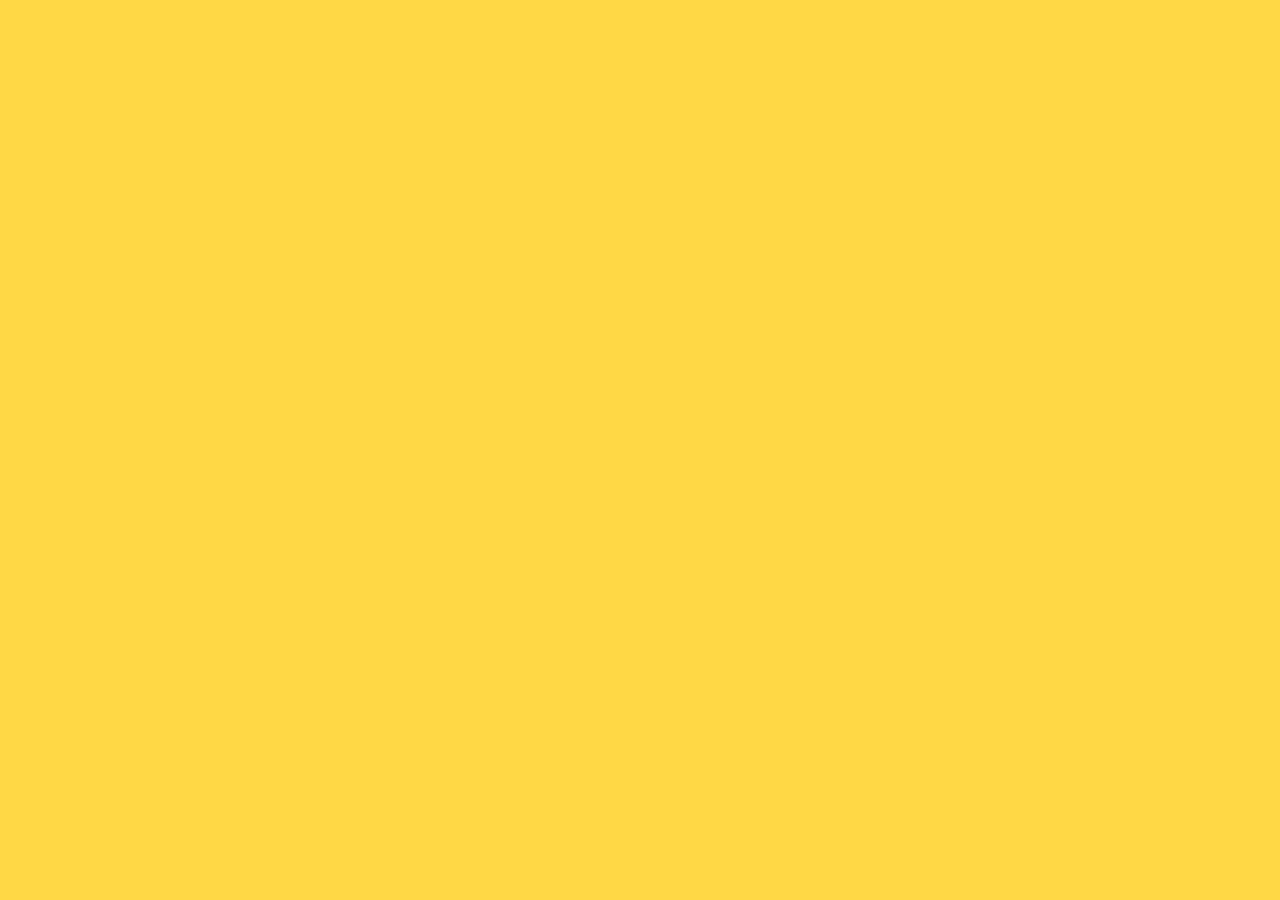
==== index.html @ 58e11e6d "initial commit" ====
<!DOCTYPE html>
<html lang="en">

<head>
     <meta charset="UTF-8">
     <meta http-equiv="X-UA-Compatible" content="IE=edge">
     <meta name="viewport" content="width=device-width, initial-scale=1.0">
     <link rel="stylesheet" href="./fonts/stylesheet.css">
     <link rel="stylesheet" href="./bootstrap/css/bootstrap.min.css">
     <link rel="stylesheet" href="./css/main.css">
     <title>Pokemon</title>
</head>

<body>

     <section class="wrapper">
          <div class="container">

          </div>
     </section>


     <!-- JAVASCRIPT -->
     <script src="./bootstrap/js/bootstrap.bundle.min.js"></script>
     <script src="./js/pokemons.js"></script>
     <script src="./js/script.js"></script>

</body>

</html>
---- fonts/stylesheet.css ----
@font-face {
    font-family: 'Roboto';
    src: url('Roboto-Bold.woff2') format('woff2'),
        url('Roboto-Bold.woff') format('woff');
    font-weight: bold;
    font-style: normal;
    font-display: swap;
}

@font-face {
    font-family: 'Roboto';
    src: url('Roboto-Medium.woff2') format('woff2'),
        url('Roboto-Medium.woff') format('woff');
    font-weight: 500;
    font-style: normal;
    font-display: swap;
}
---- css/main.css ----
/* FONTS */
@font-face {
     font-family: 'Roboto';
     src: url('Roboto-Bold.woff2') format('woff2'),
          url('Roboto-Bold.woff') format('woff');
     font-weight: bold;
     font-style: normal;
     font-display: swap;
}

@font-face {
     font-family: 'Roboto';
     src: url('Roboto-Medium.woff2') format('woff2'),
          url('Roboto-Medium.woff') format('woff');
     font-weight: 500;
     font-style: normal;
     font-display: swap;
}

*,
*::before,
*::after {
     box-sizing: border-box;
}

body {
     font-family: 'Roboto', sans-serif;
     background-color: #FFD845;
}

.container {
     width: 1358px;
     margin: 0 auto;
     padding: 0px 20px;
}
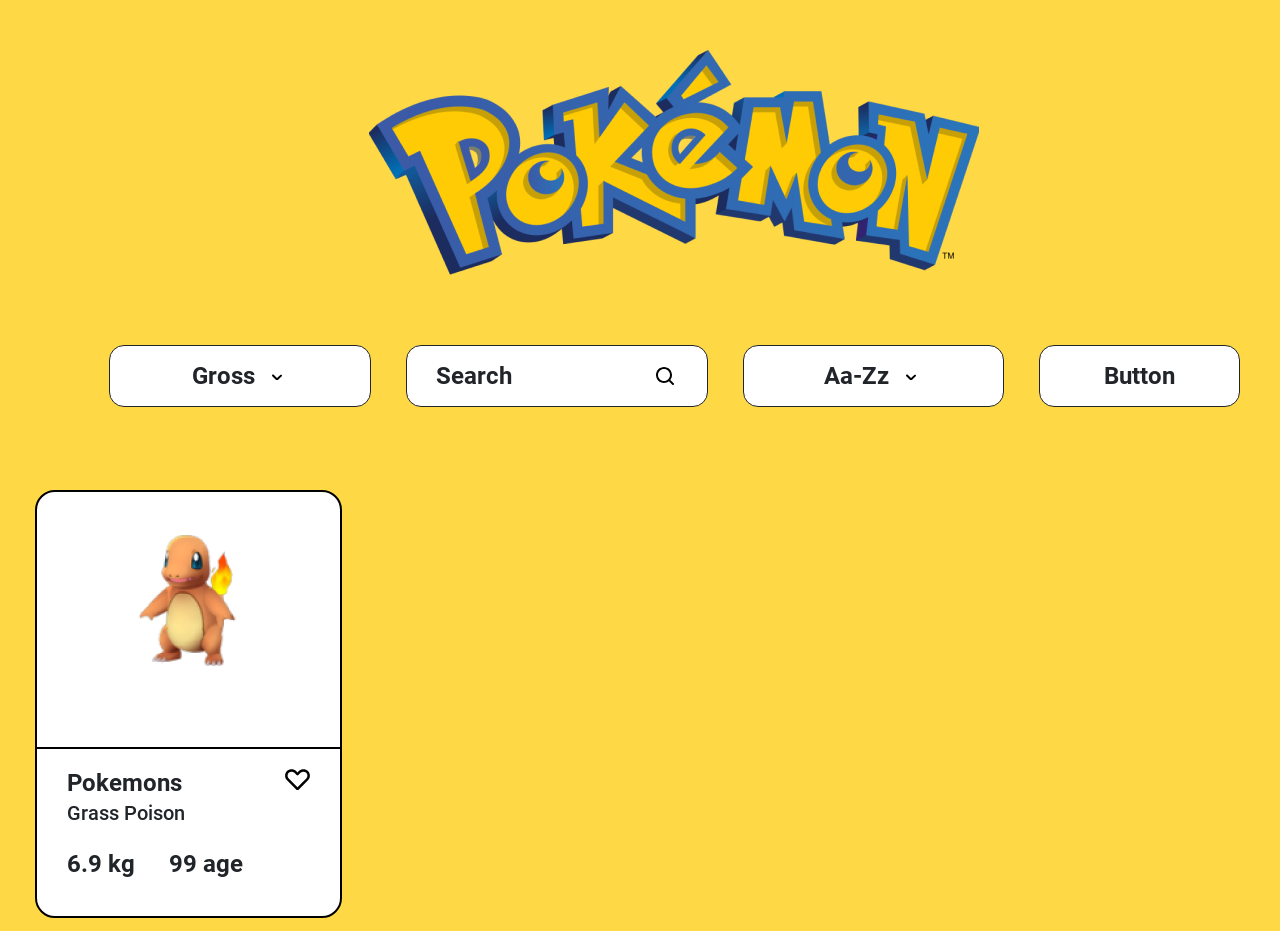
==== commit 24e476aa: "add style" ====
--- a/index.html
+++ b/index.html
@@ -14,8 +14,30 @@
 <body>
 
      <section class="wrapper">
-          <div class="container">
+          <div class="container-wrapper">
+               <div class="wrapper__box d-flex justify-content-center">
+                    <img src="./img/pokemon_logo.png" alt="logo" width="610" height="225">
+               </div>
+               <div class="wrapper__buttons d-flex  justify-content-center">
+                    <button type="button" class="btn btn-outline-dark">Gross</button>
+                    <button type="button" class="btn btn-outline-dark">Search</button>
+                    <button type="button" class="btn btn-outline-dark">Aa-Zz</button>
+                    <button type="button" class="btn btn-outline-dark">Button</button>
+               </div>
 
+               <div class="wrap__result">
+                    <ul class="wrap__list">
+                         <li class="wrap__item">
+                              <img class="wrap__img" src="./img/pokemon.png" alt="pokemong" width="157" height="157">
+                              <div class="wrap__item-box">
+                                   <h3 class="wrap__header">Pokemons</h3>
+                                   <p class="wrap__type">Grass Poison</p>
+                                   <span class="wrap__text">6.9 kg</span>
+                                   <span class="wrap__text">99 age</span>
+                              </div>
+                         </li>
+                    </ul>
+               </div>
           </div>
      </section>
 
--- a/css/main.css
+++ b/css/main.css
@@ -28,8 +28,165 @@
      background-color: #FFD845;
 }
 
-.container {
-     width: 1358px;
+.container-wrapper {
+     width: 1348px;
      margin: 0 auto;
      padding: 0px 20px;
+}
+
+.wrapper__box {
+     position: relative;
+     margin: 50px 0px 70px 0px;
+}
+
+.wrapper__box::after {
+     position: absolute;
+     top: 8px;
+     right: 5px;
+     content: "";
+     width: 41px;
+     height: 35px;
+     cursor: pointer;
+     background-image: url("../img/heart.svg");
+     background-repeat: no-repeat;
+     background-size: cover;
+}
+
+.wrapper__buttons {
+     margin-bottom: 100px;
+}
+
+.btn {
+     position: relative;
+     padding: 0px;
+     font-size: 24px;
+     font-weight: 700;
+     line-height: 28.13px;
+     border-radius: 15px;
+     background-color: #fff;
+     background-size: cover;
+     background-repeat: no-repeat;
+}
+
+.btn:nth-child(1) {
+     padding: 16px 115px 16px 82px !important;
+}
+
+.btn:nth-child(1)::after {
+     position: absolute;
+     top: 27.5px;
+     right: 88px;
+     content: "";
+     width: 10px;
+     height: 6px;
+     background-image: url("../img/icon.svg");
+}
+
+.btn:nth-child(2) {
+     padding: 16px 195px 16px 29px;
+}
+
+.btn:nth-child(2)::after {
+     position: absolute;
+     top: 21px;
+     right: 33px;
+     content: "";
+     width: 18px;
+     height: 18px;
+     background-image: url("../img/Mask.svg");
+}
+
+.btn:nth-child(3) {
+     padding: 16px 114px 16px 80px;
+}
+
+.btn:nth-child(3)::after {
+     position: absolute;
+     top: 27.5px;
+     right: 87px;
+     content: "";
+     width: 10px;
+     height: 6px;
+     background-image: url("../img/icon.svg");
+}
+
+.btn:nth-child(4) {
+     padding: 16px 64px 16px 64px;
+}
+
+
+.btn+.btn {
+     margin-left: 35px;
+}
+
+.wrap__list {
+     display: flex;
+     flex-wrap: wrap;
+     margin: -30px;
+}
+
+.wrap__item {
+     display: flex;
+     flex-direction: column;
+     align-items: center;
+     margin: 13px;
+     width: 307px;
+     background: #FFFFFF;
+     border: 2px solid #000000;
+     box-sizing: border-box;
+     border-radius: 20px;
+}
+
+.wrap__img {
+     margin-top: 30px;
+     margin-bottom: 68px;
+     width: 157px;
+     height: 157px;
+     object-fit: cover;
+}
+
+.wrap__item-box {
+     padding: 20px 30px 37px 30px;
+     align-self: start;
+     width: 100%;
+     border-top: 2px solid #000;
+}
+
+.wrap__header {
+     position: relative;
+     margin: 0;
+     margin-bottom: 5px;
+     font-weight: bold;
+     font-size: 24px;
+     line-height: 28px;
+}
+
+.wrap__header::after {
+     position: absolute;
+     right: 0px;
+     content: "";
+     width: 25px;
+     height: 21px;
+     cursor: pointer;
+     background-image: url("../img/heart.svg");
+     background-repeat: no-repeat;
+     background-size: cover;
+}
+
+.wrap__type {
+     margin: 0;
+     margin-bottom: 25px;
+     font-weight: 500;
+     font-size: 20px;
+     line-height: 23px;
+}
+
+.wrap__text {
+     font-weight: bold;
+     font-size: 24px;
+     line-height: 28px;
+}
+
+.wrap__text+.wrap__text {
+     margin-left: 30px;
 }
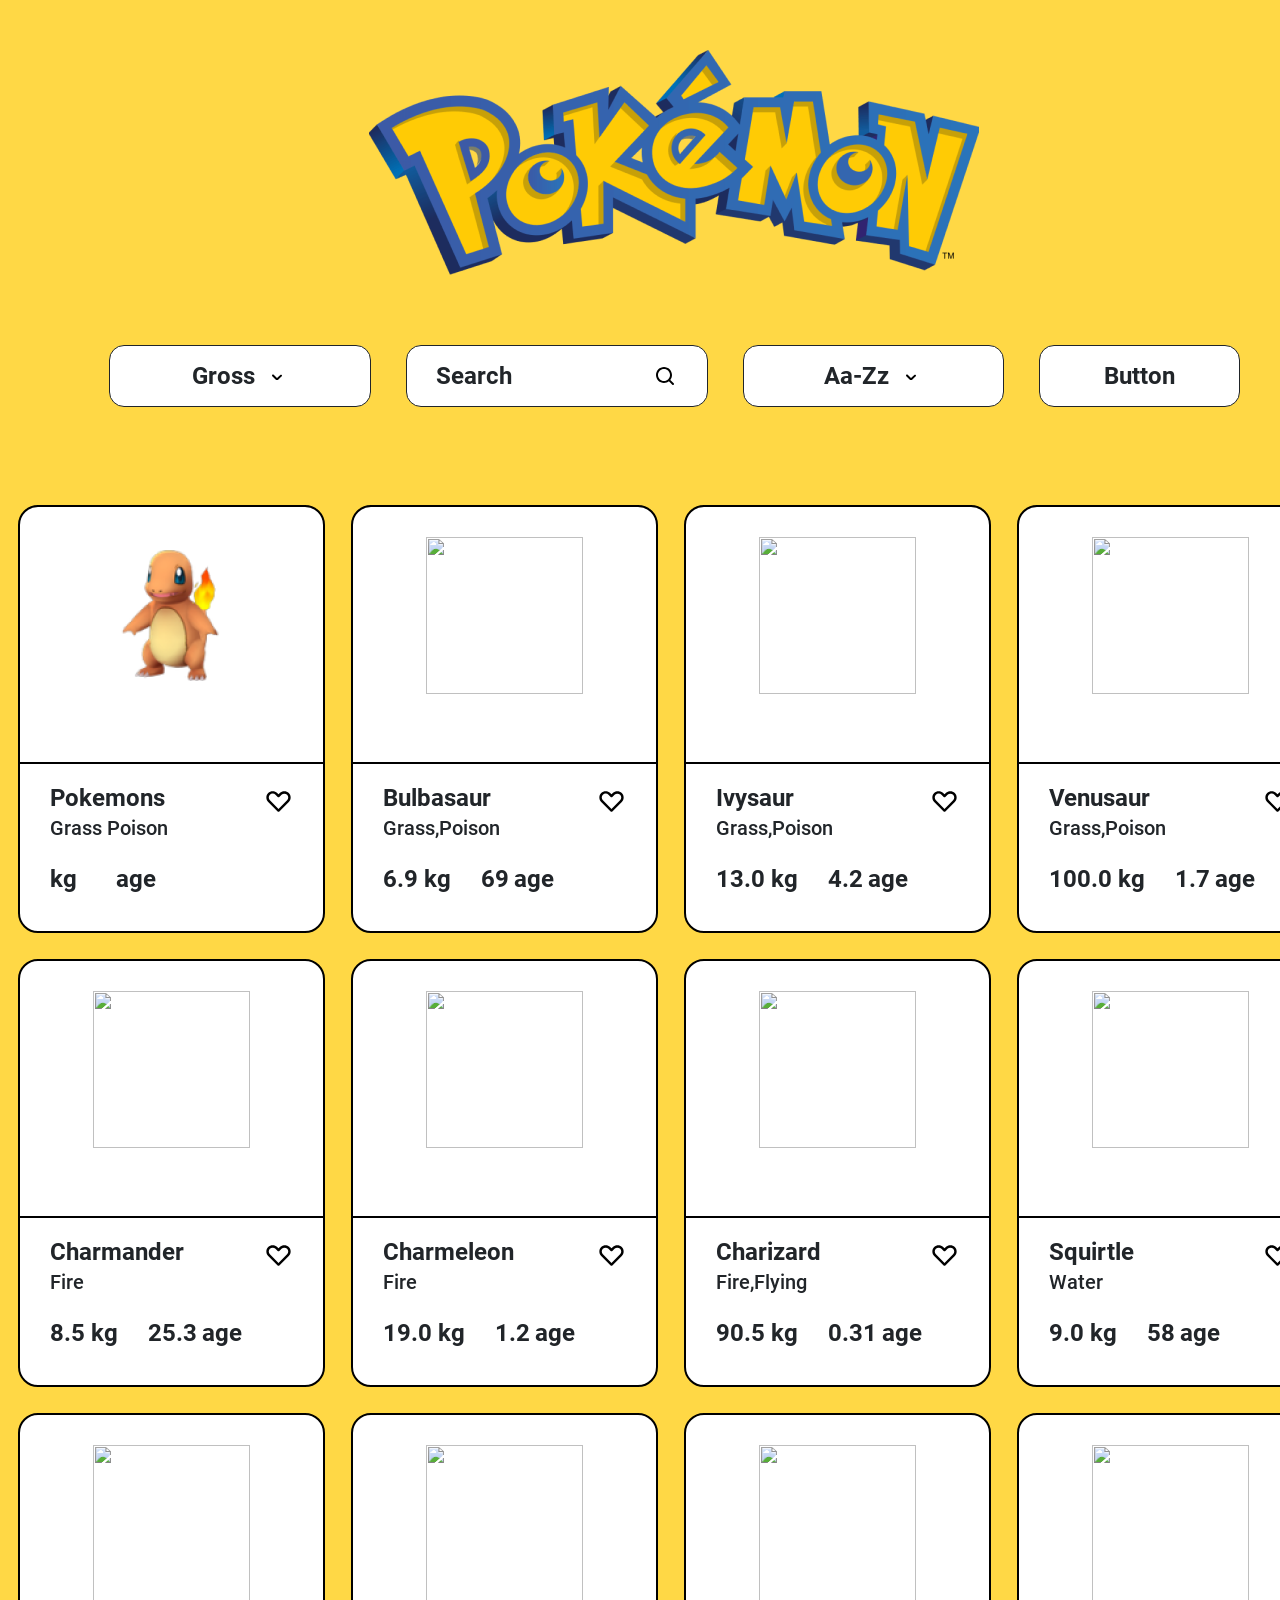
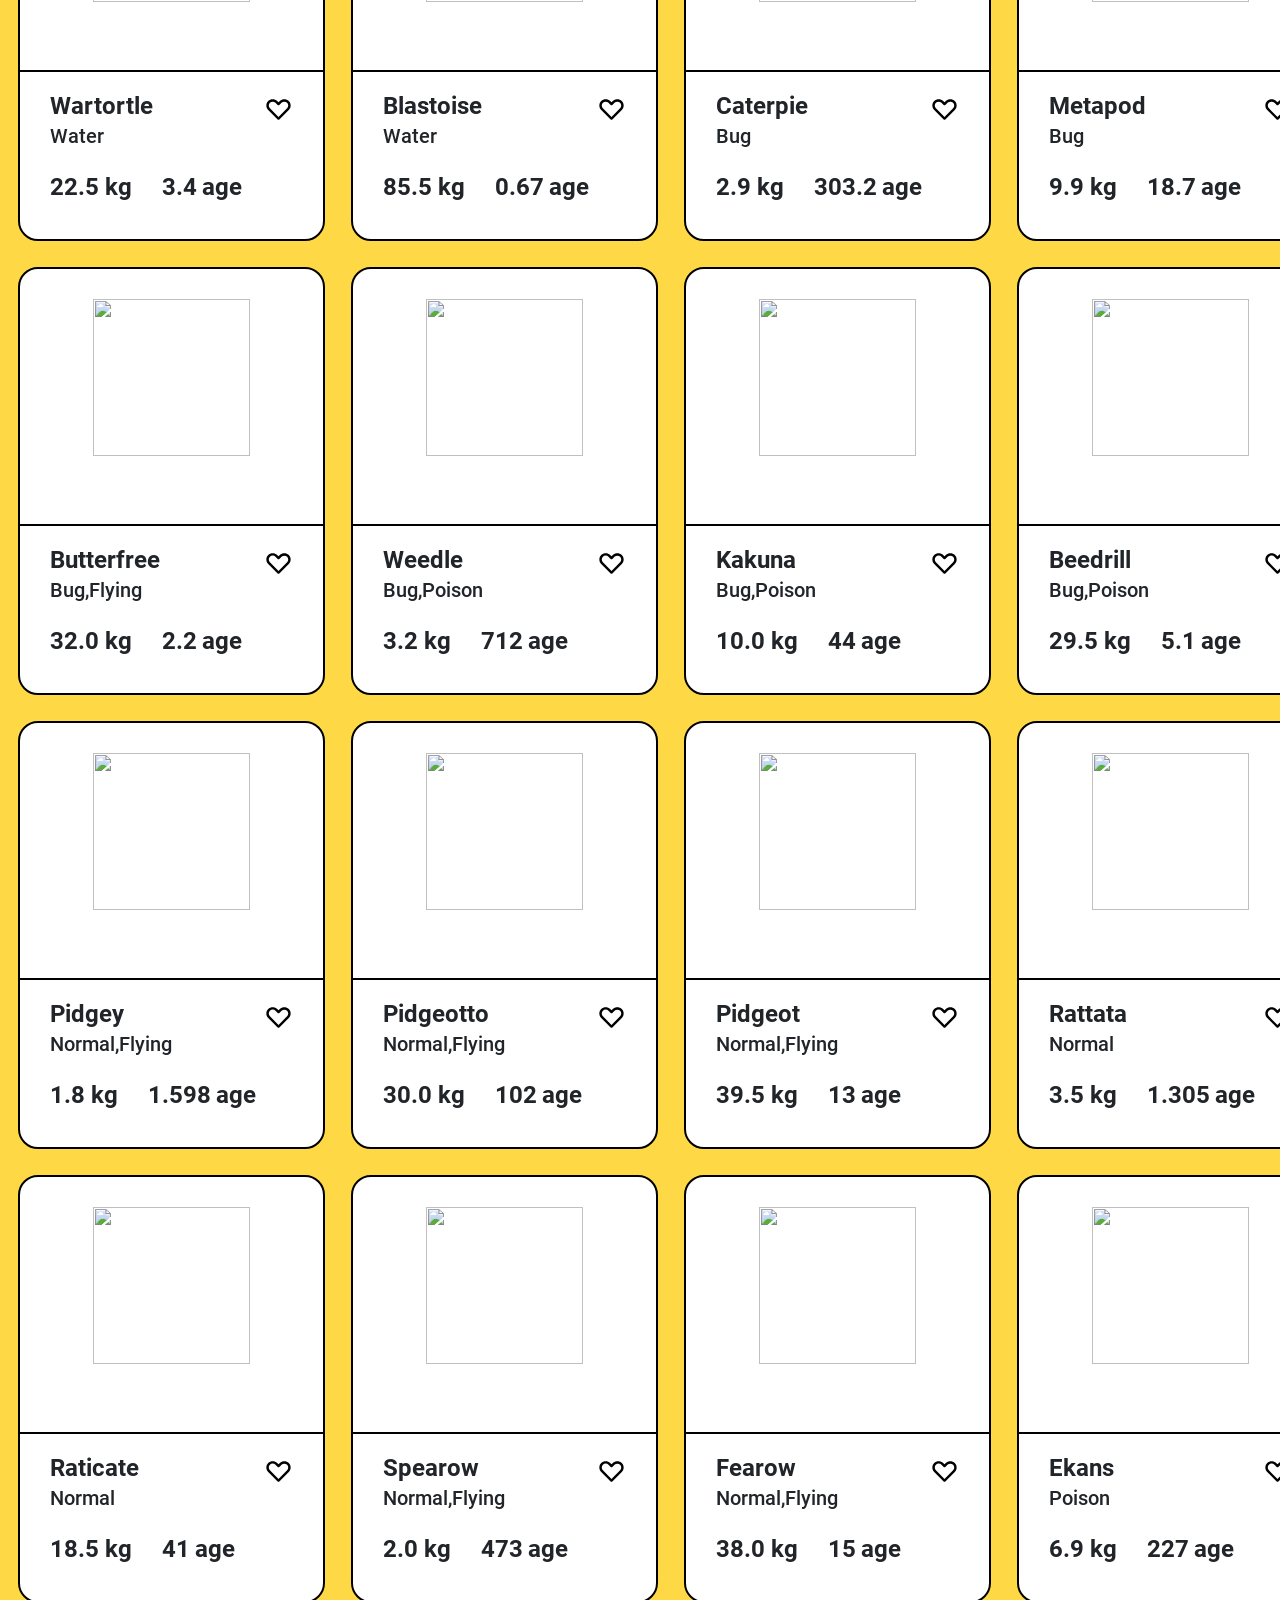
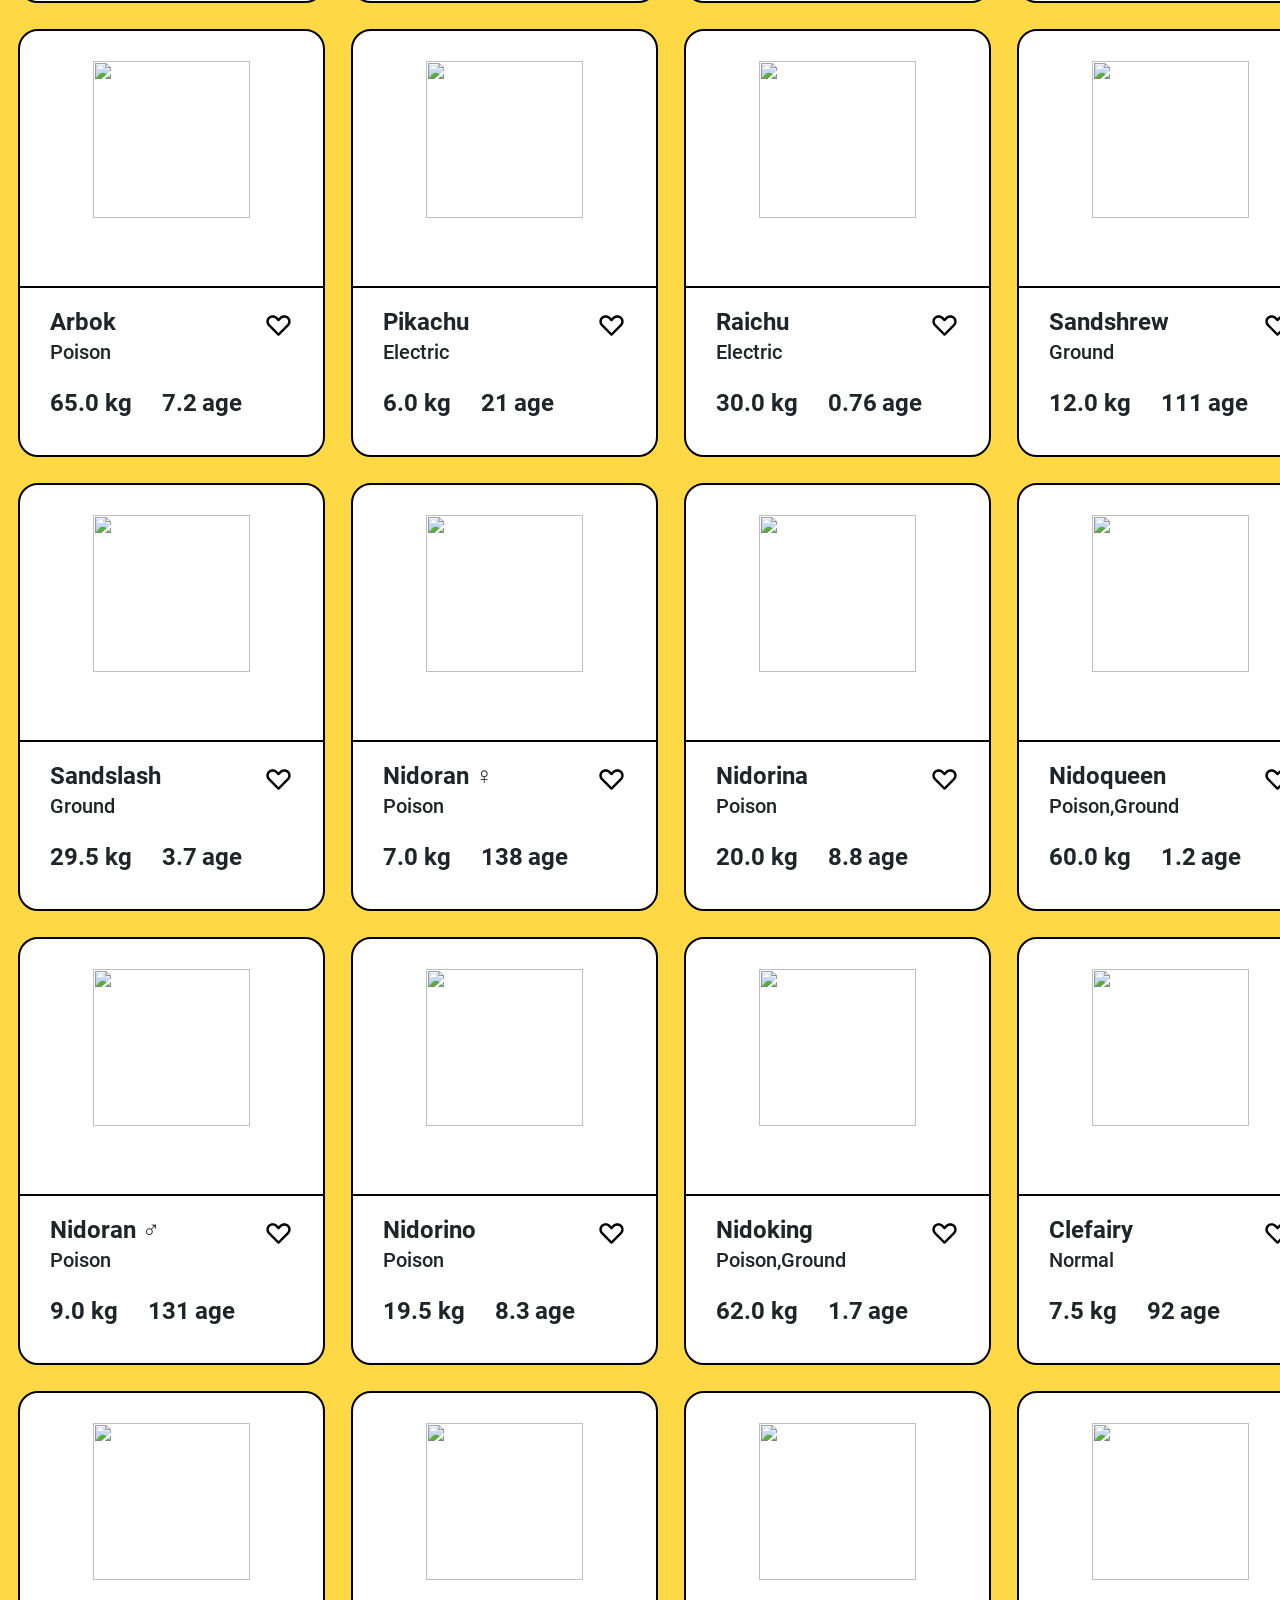
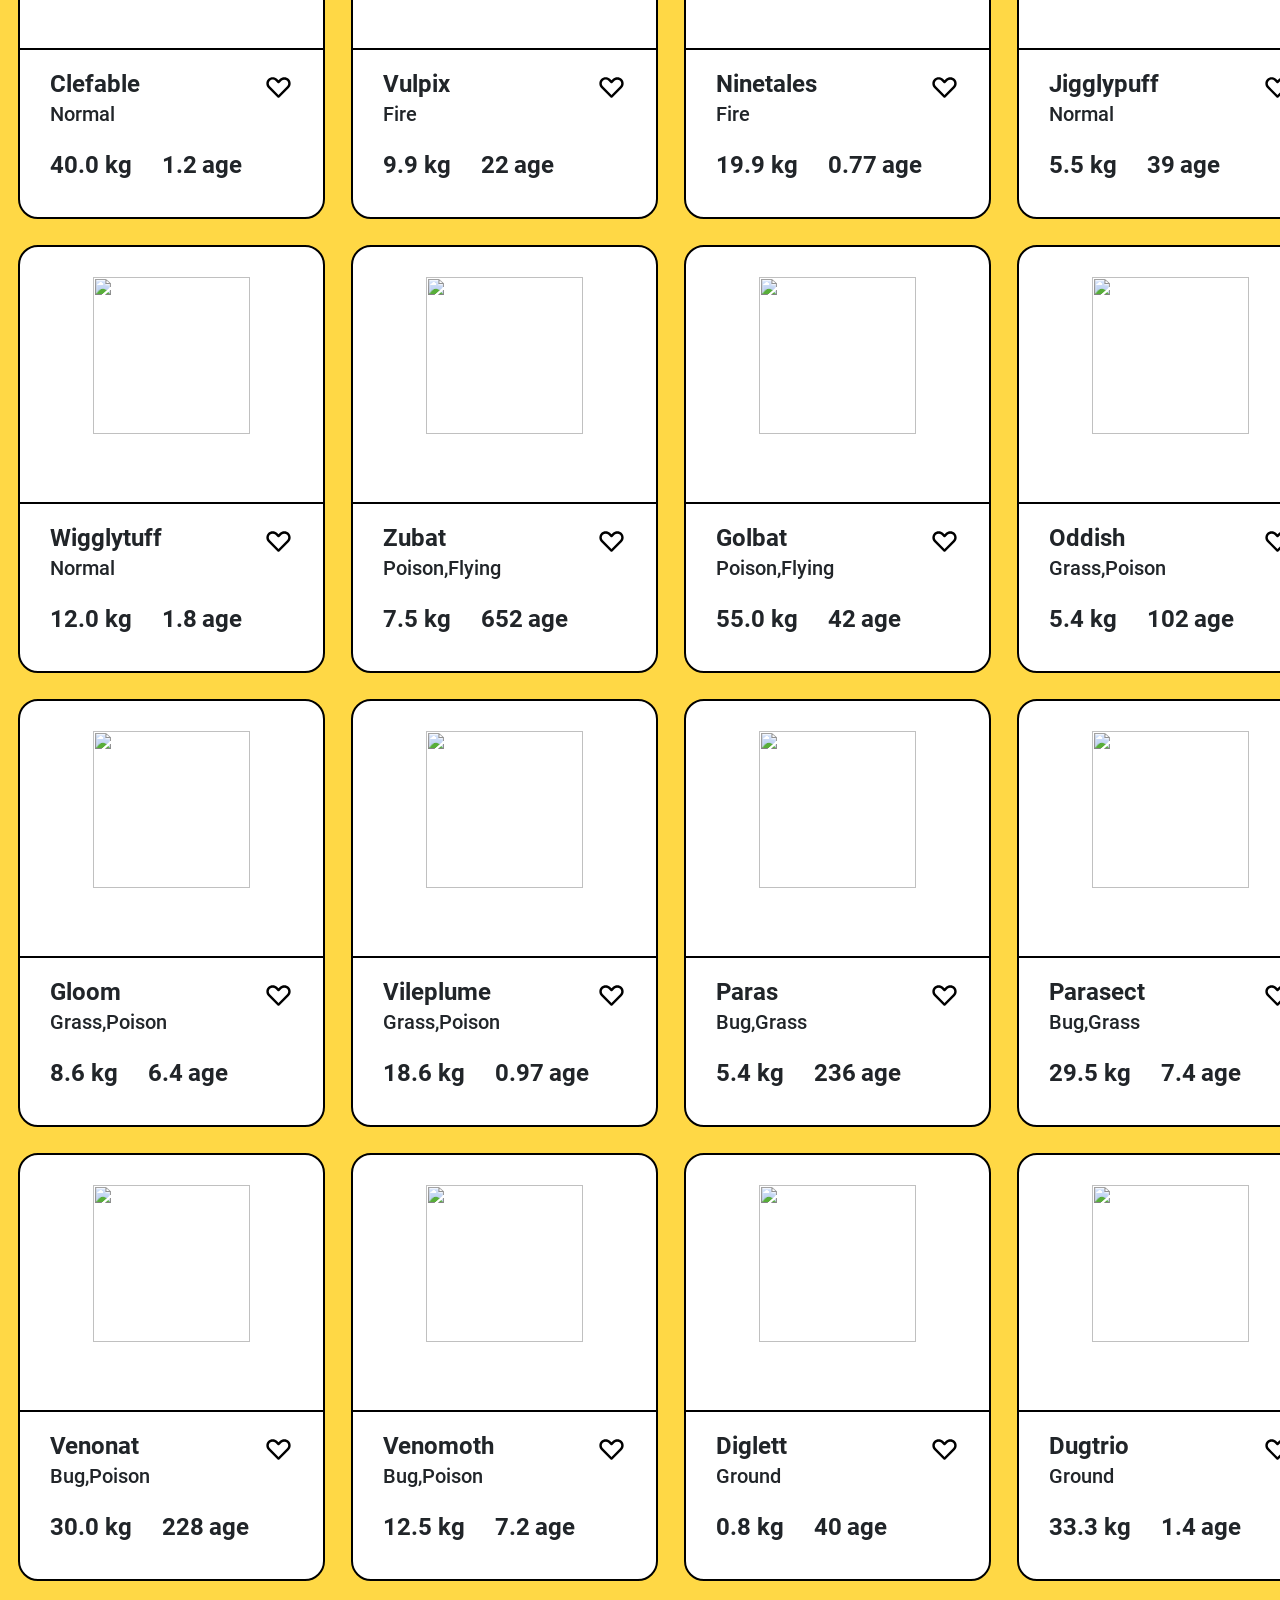
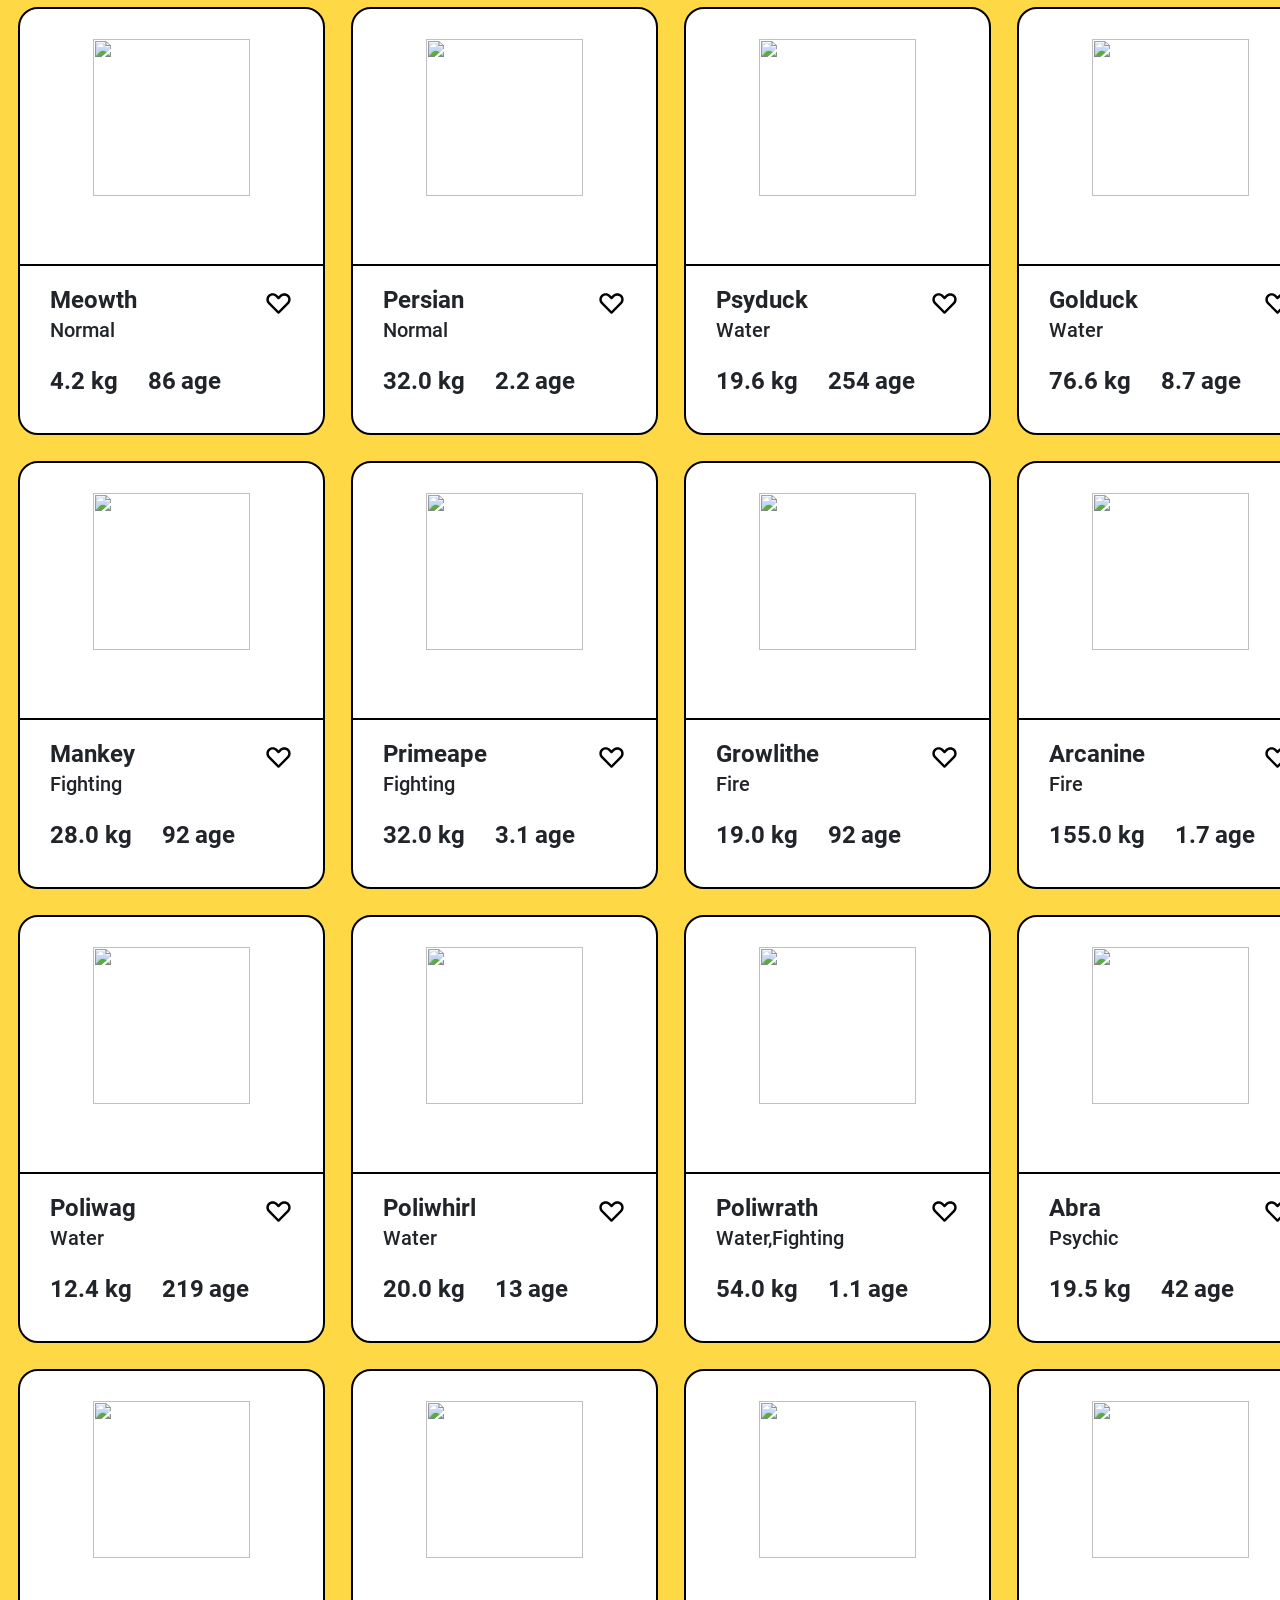
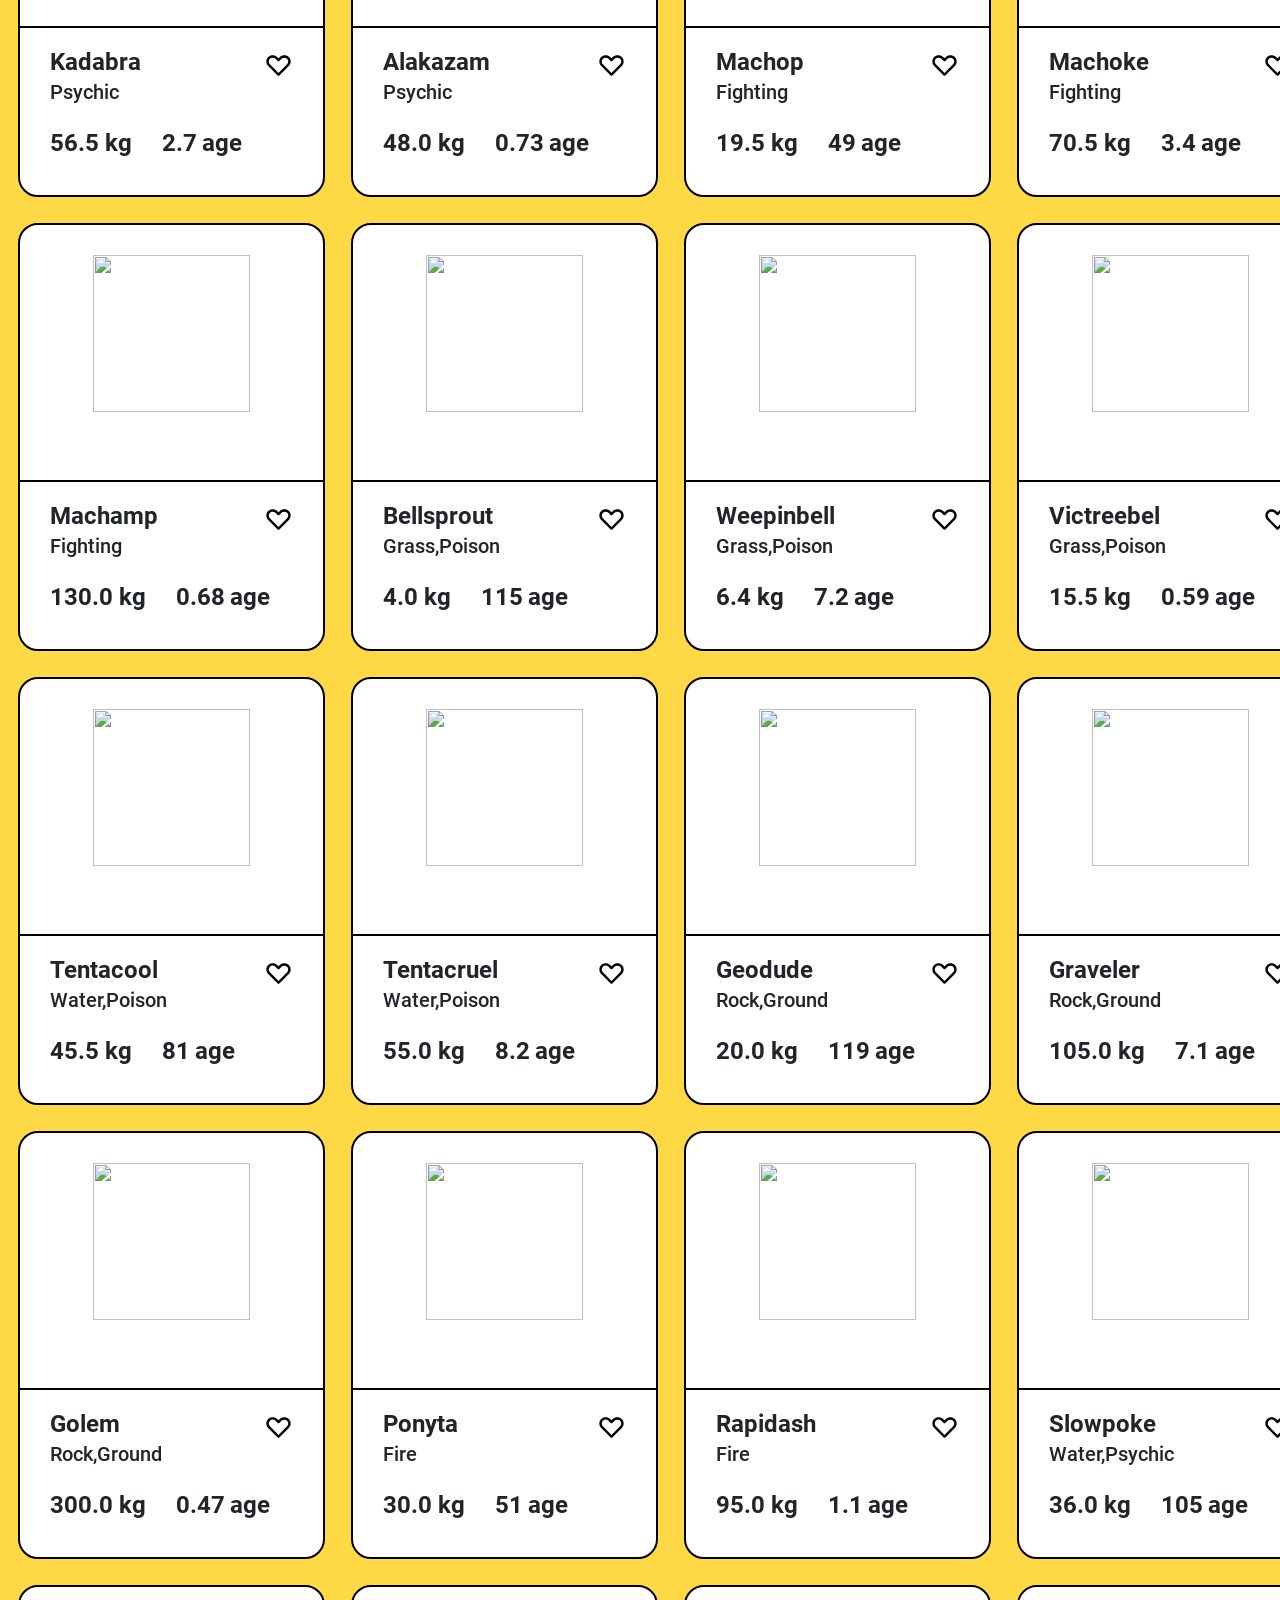
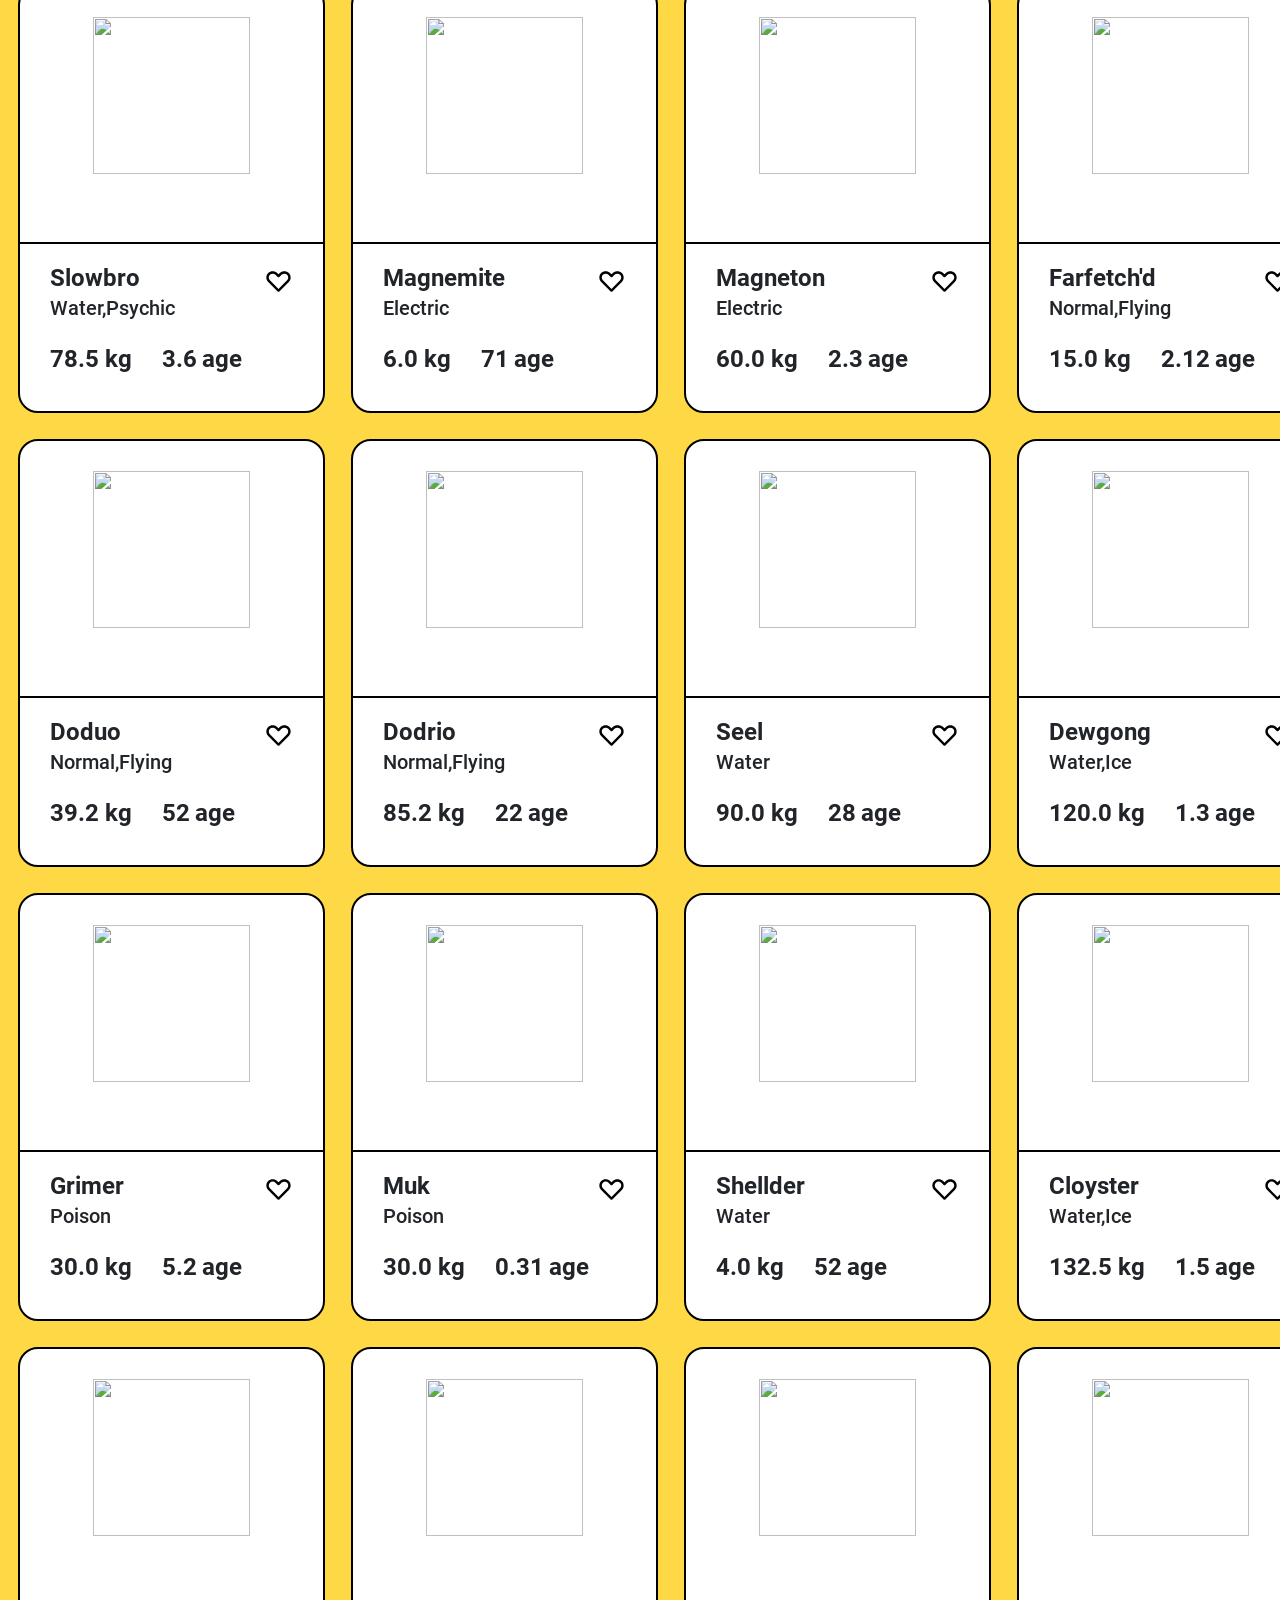
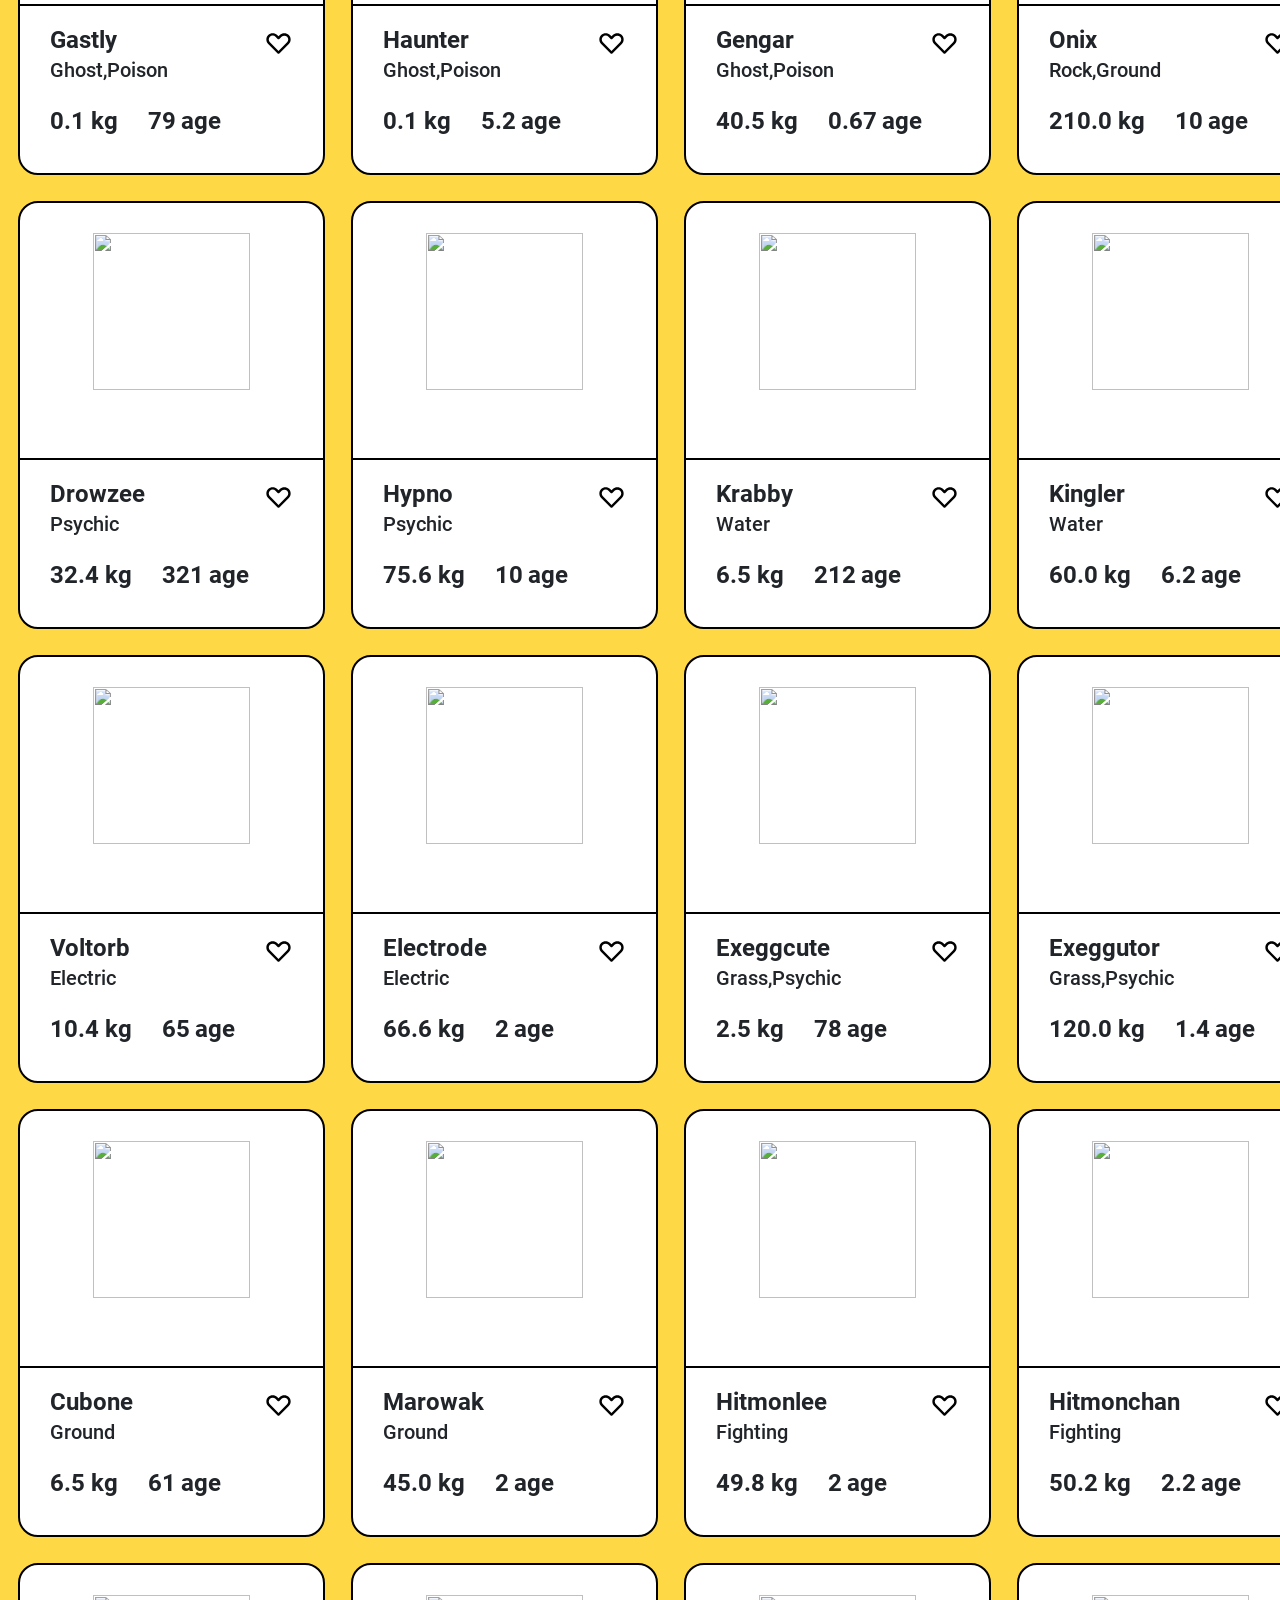
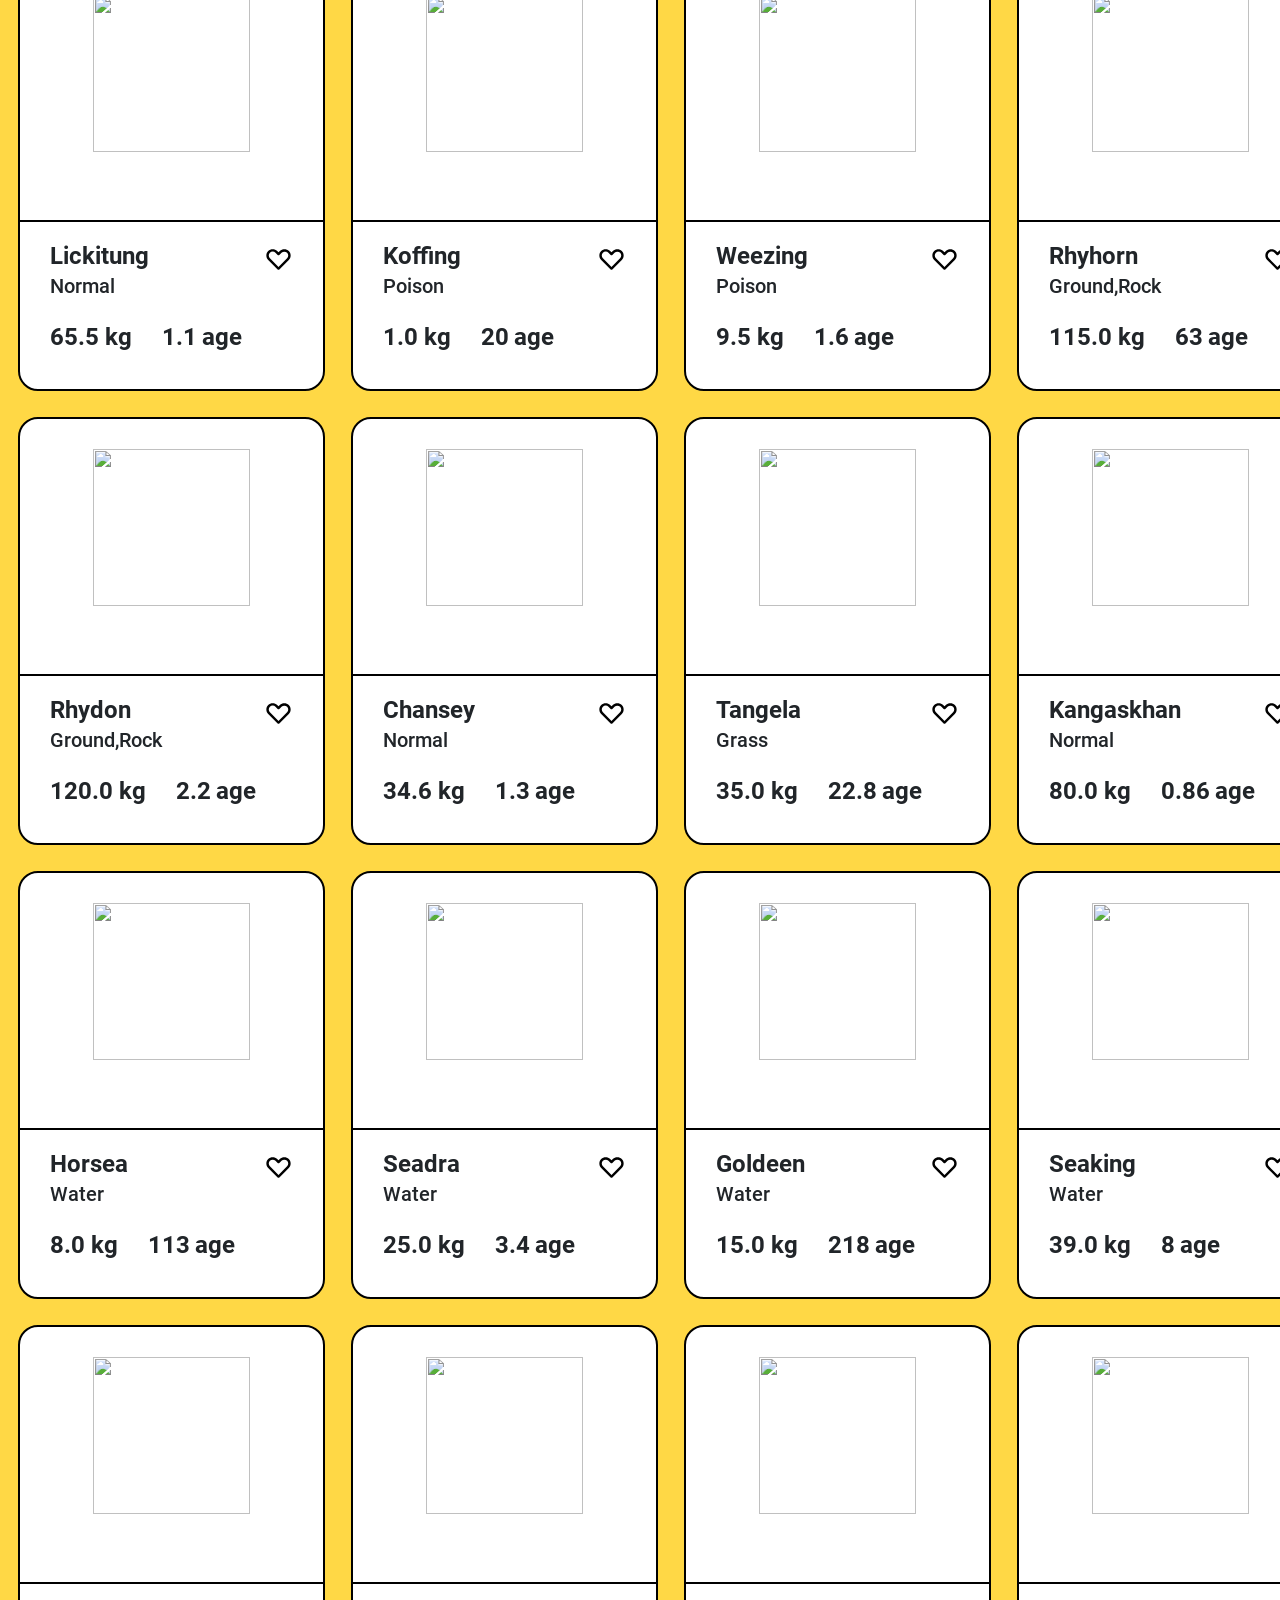
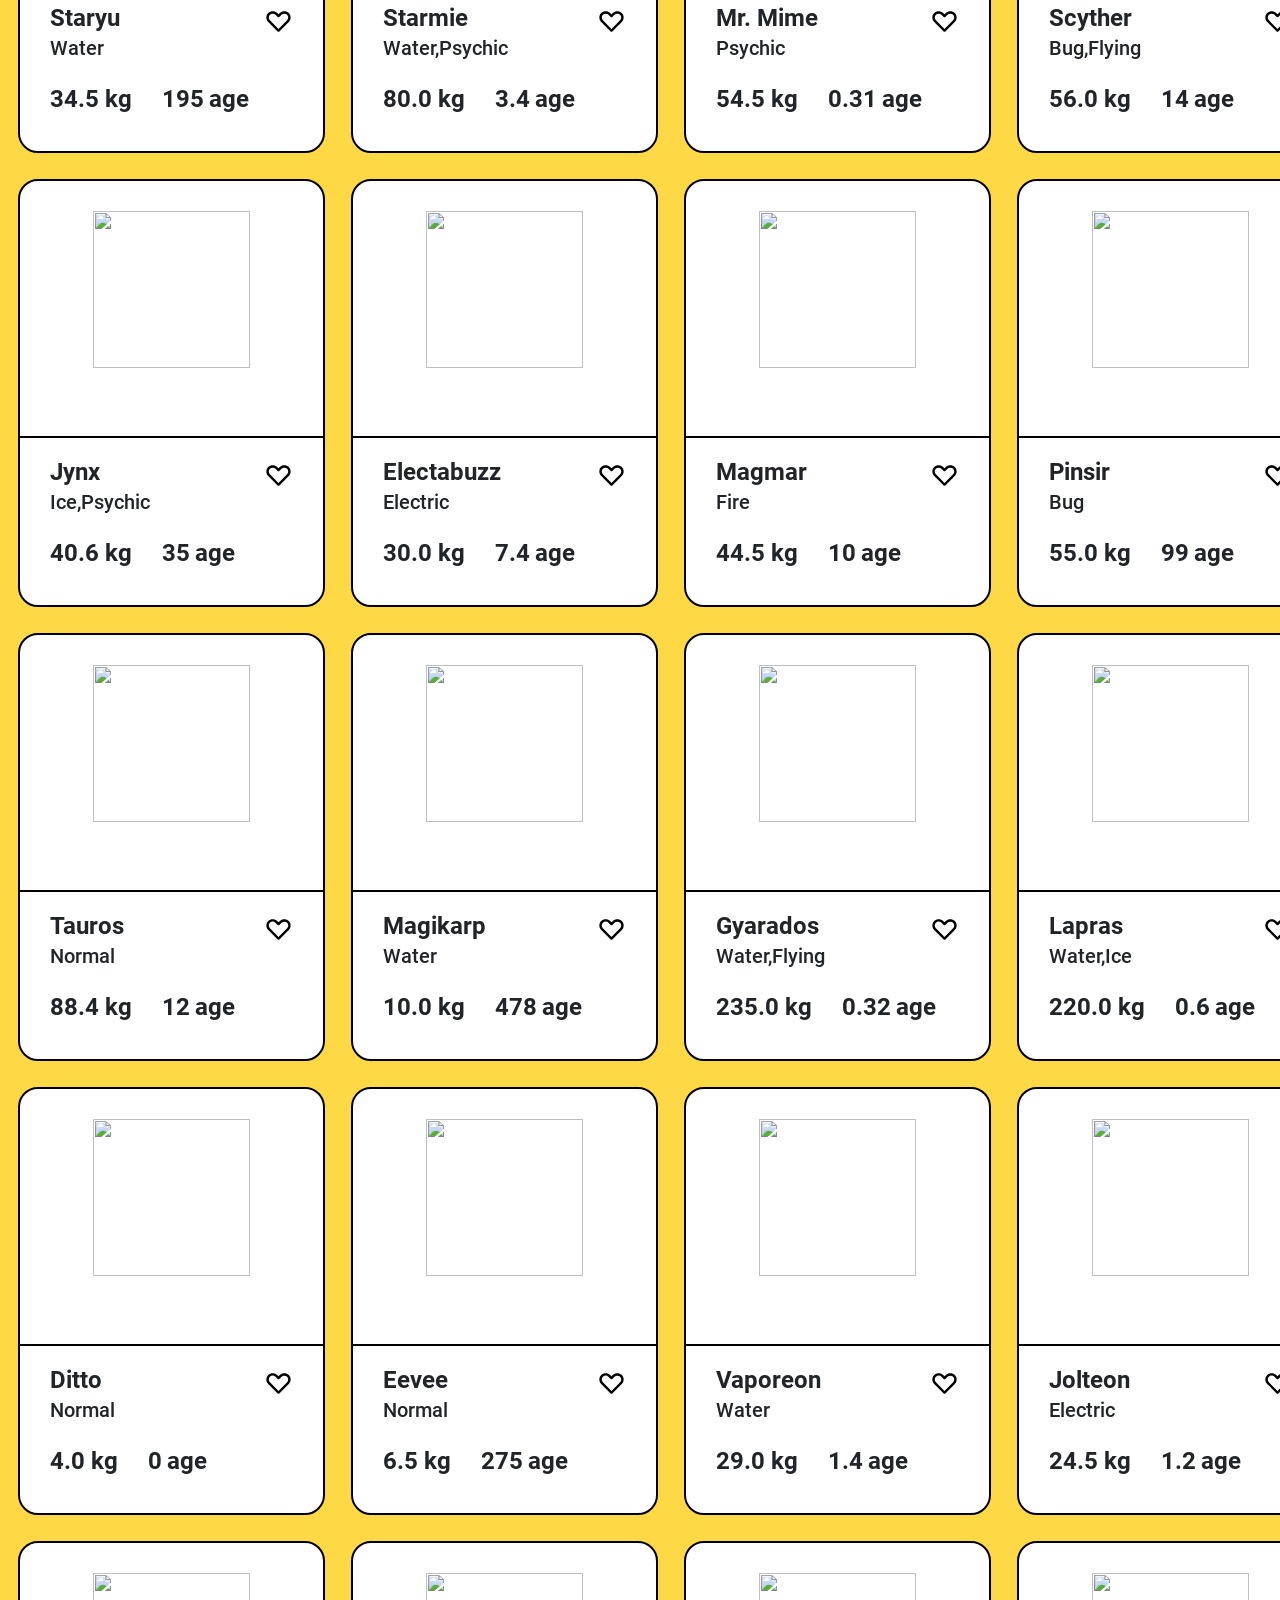
==== commit 1e9d53ab: "add js" ====
--- a/index.html
+++ b/index.html
@@ -32,8 +32,11 @@
                               <div class="wrap__item-box">
                                    <h3 class="wrap__header">Pokemons</h3>
                                    <p class="wrap__type">Grass Poison</p>
-                                   <span class="wrap__text">6.9 kg</span>
-                                   <span class="wrap__text">99 age</span>
+                                   <button class="wrap__btn"></button>
+                                   <span class="wrap__weight">kg</span>
+                                   <span class="wrap__spawn">
+                                        <span class="wrap__age">age</span>
+                                   </span>
                               </div>
                          </li>
                     </ul>
--- a/css/main.css
+++ b/css/main.css
@@ -24,6 +24,8 @@
 }
 
 body {
+     margin: 0;
+     padding: 0;
      font-family: 'Roboto', sans-serif;
      background-color: #FFD845;
 }
@@ -122,7 +124,8 @@
 .wrap__list {
      display: flex;
      flex-wrap: wrap;
-     margin: -30px;
+     margin: -15px;
+     padding: 0;
 }
 
 .wrap__item {
@@ -132,9 +135,15 @@
      margin: 13px;
      width: 307px;
      background: #FFFFFF;
+     cursor: pointer;
      border: 2px solid #000000;
      box-sizing: border-box;
      border-radius: 20px;
+     transition: 0.4s;
+}
+
+.wrap__item:hover .wrap__img {
+     transform: scale(1.3);
 }
 
 .wrap__img {
@@ -143,12 +152,16 @@
      width: 157px;
      height: 157px;
      object-fit: cover;
+     transition: all 0.3s ease-in-out;
+
 }
 
 .wrap__item-box {
      padding: 20px 30px 37px 30px;
+     position: relative;
      align-self: start;
      width: 100%;
+     cursor: default;
      border-top: 2px solid #000;
 }
 
@@ -161,16 +174,21 @@
      line-height: 28px;
 }
 
-.wrap__header::after {
-     position: absolute;
-     right: 0px;
-     content: "";
+.wrap__btn {
+     position: absolute;
+     top: 27px;
+     right: 32px;
      width: 25px;
      height: 21px;
-     cursor: pointer;
+     border: none;
+     background-color: transparent;
      background-image: url("../img/heart.svg");
      background-repeat: no-repeat;
-     background-size: cover;
+     background-size: contain;
+}
+
+.wrap__btn.active {
+     background-image: url("../img/Union.svg");
 }
 
 .wrap__type {
@@ -181,12 +199,22 @@
      line-height: 23px;
 }
 
-.wrap__text {
-     font-weight: bold;
-     font-size: 24px;
-     line-height: 28px;
-}
-
-.wrap__text+.wrap__text {
+.wrap__weight {
+     font-weight: bold;
+     font-size: 24px;
+     line-height: 28px;
+}
+
+.wrap__spawn {
      margin-left: 30px;
+     font-weight: bold;
+     font-size: 24px;
+     line-height: 28px;
+}
+
+.wrap__age {
+     margin-left: 5px;
+     font-weight: bold;
+     font-size: 24px;
+     line-height: 28px;
 }
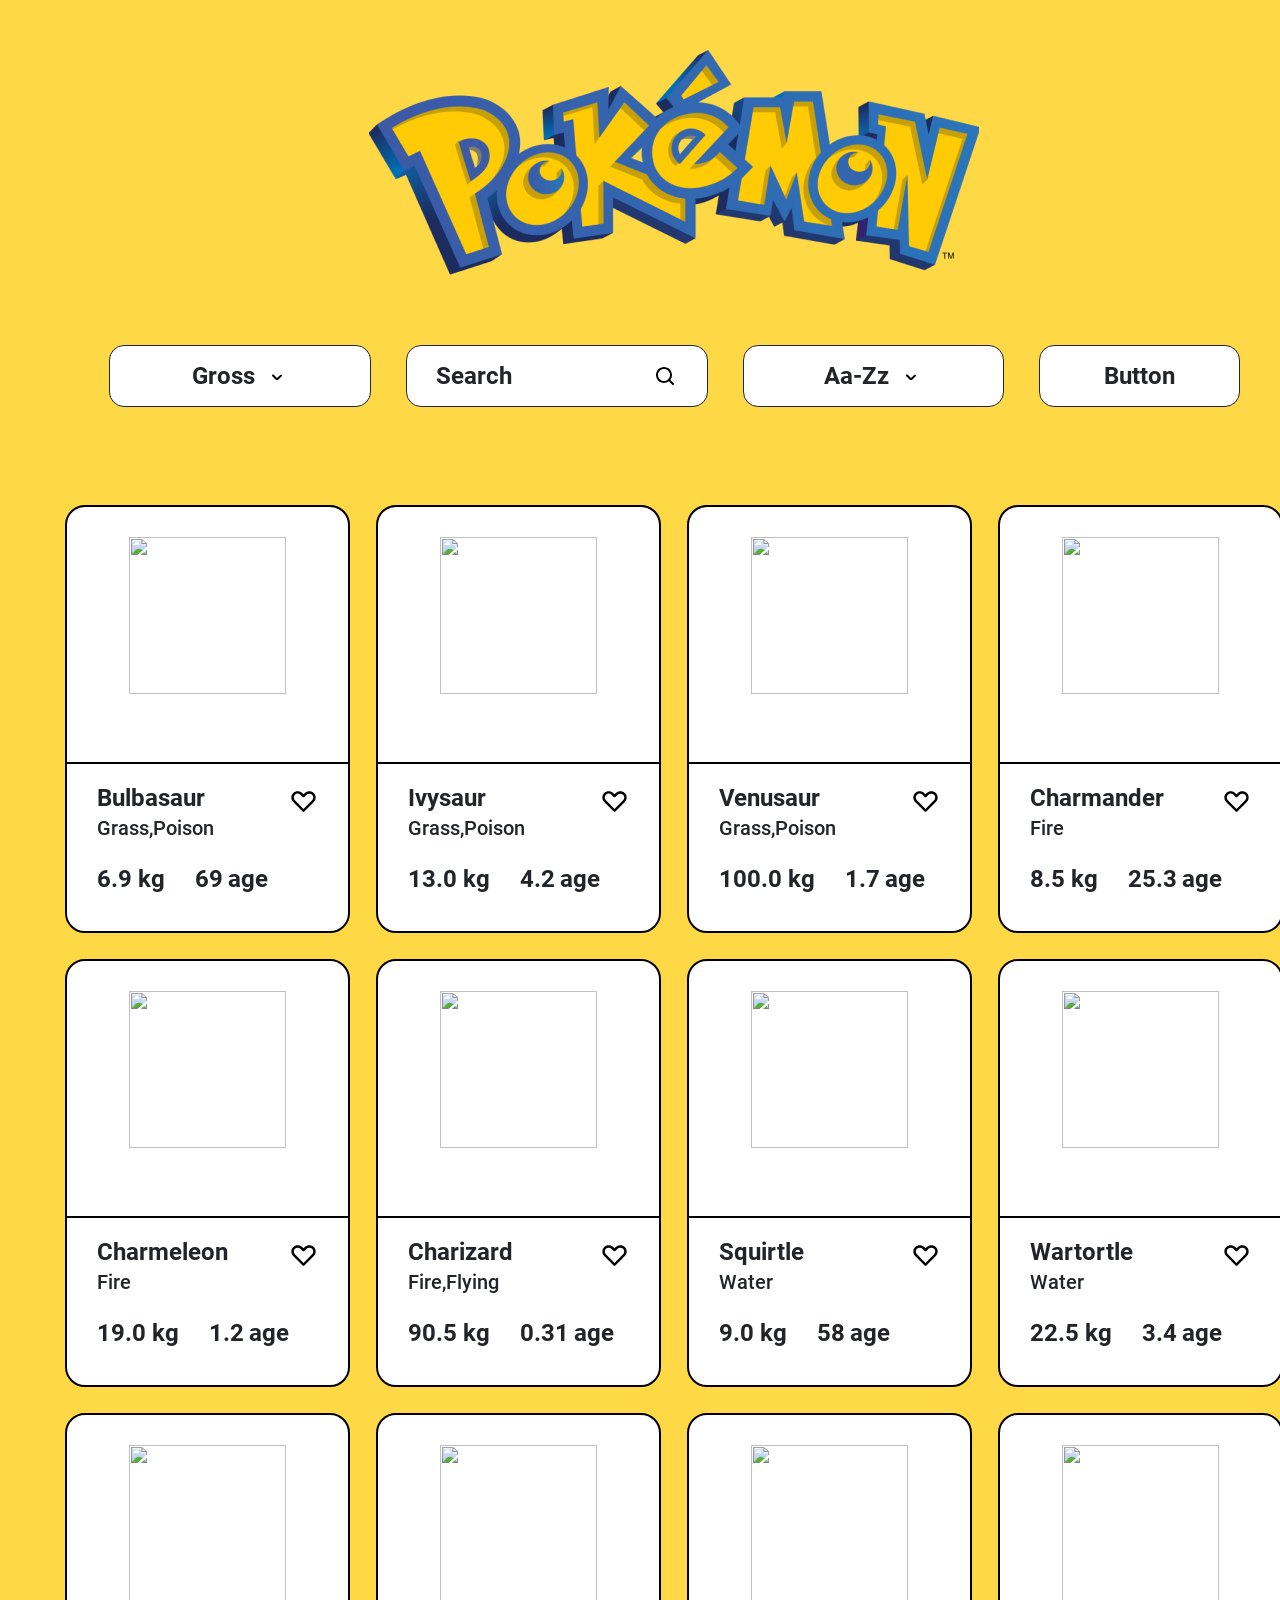
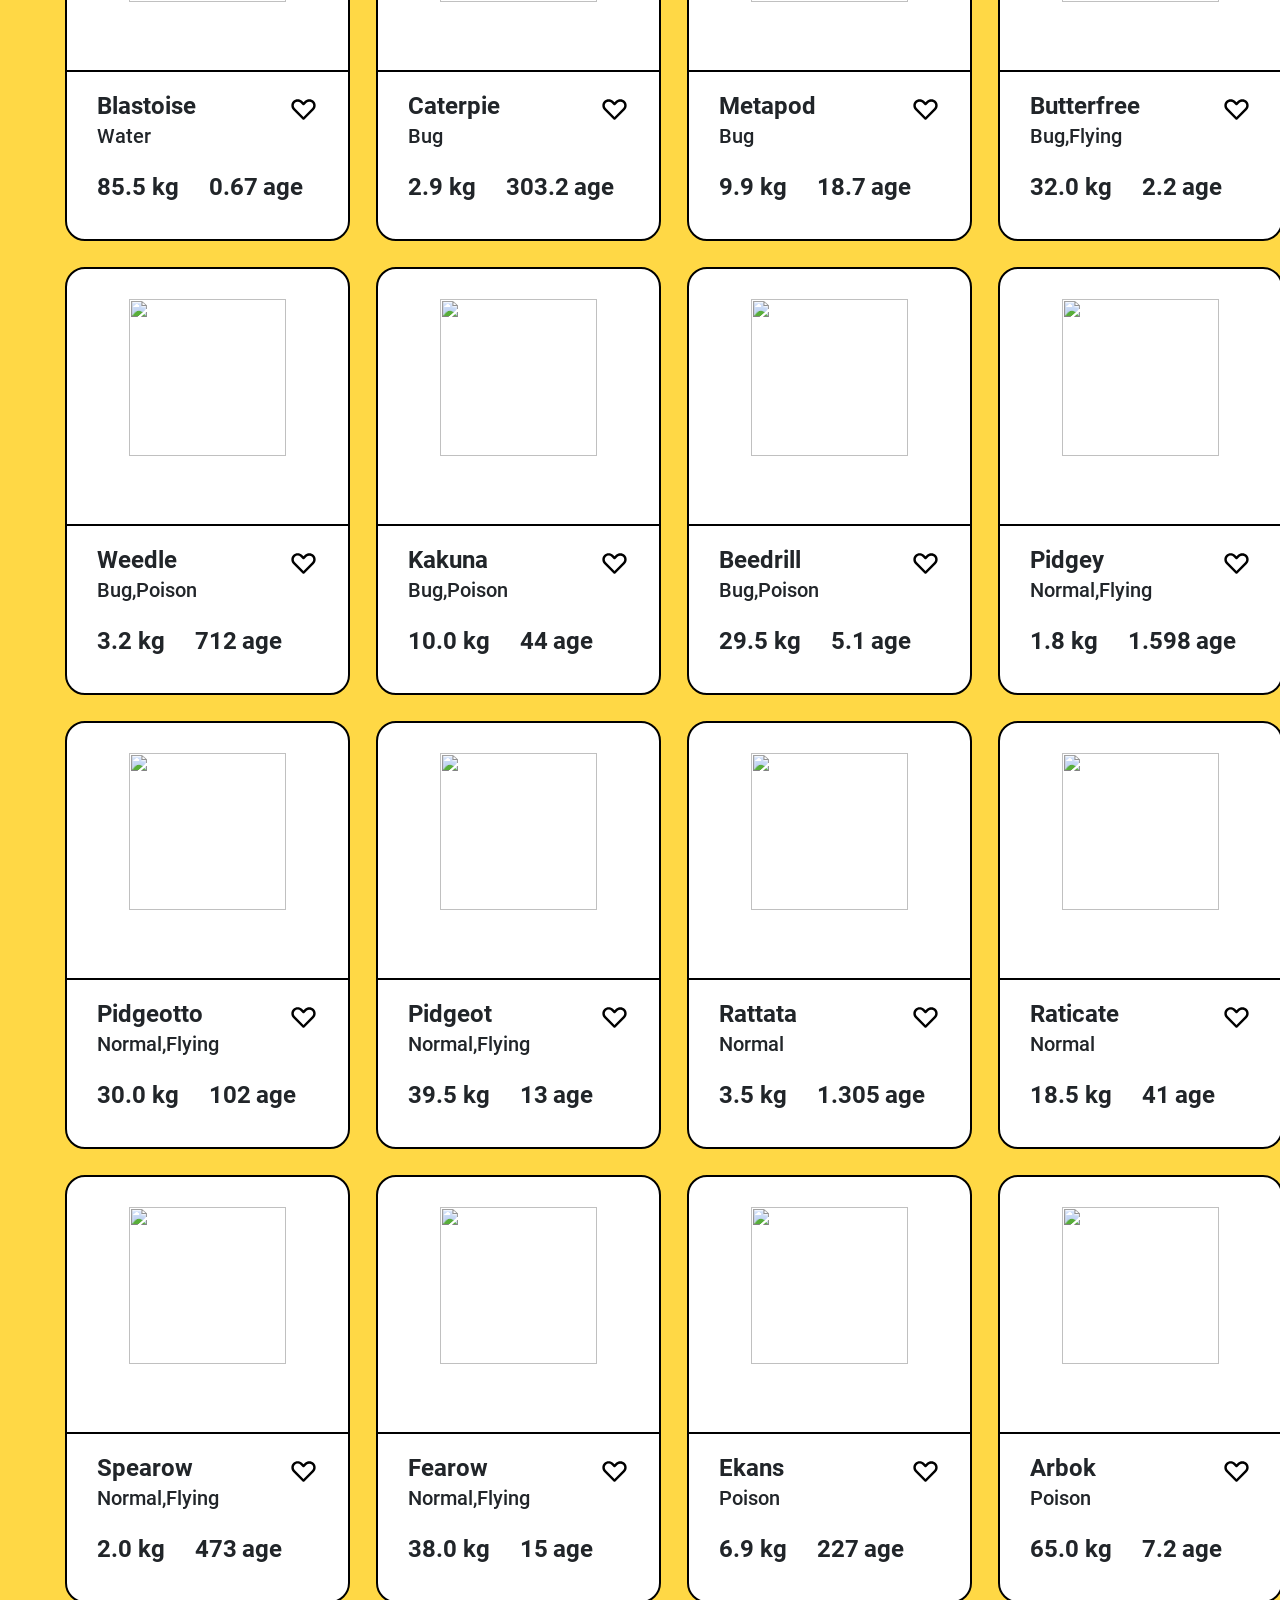
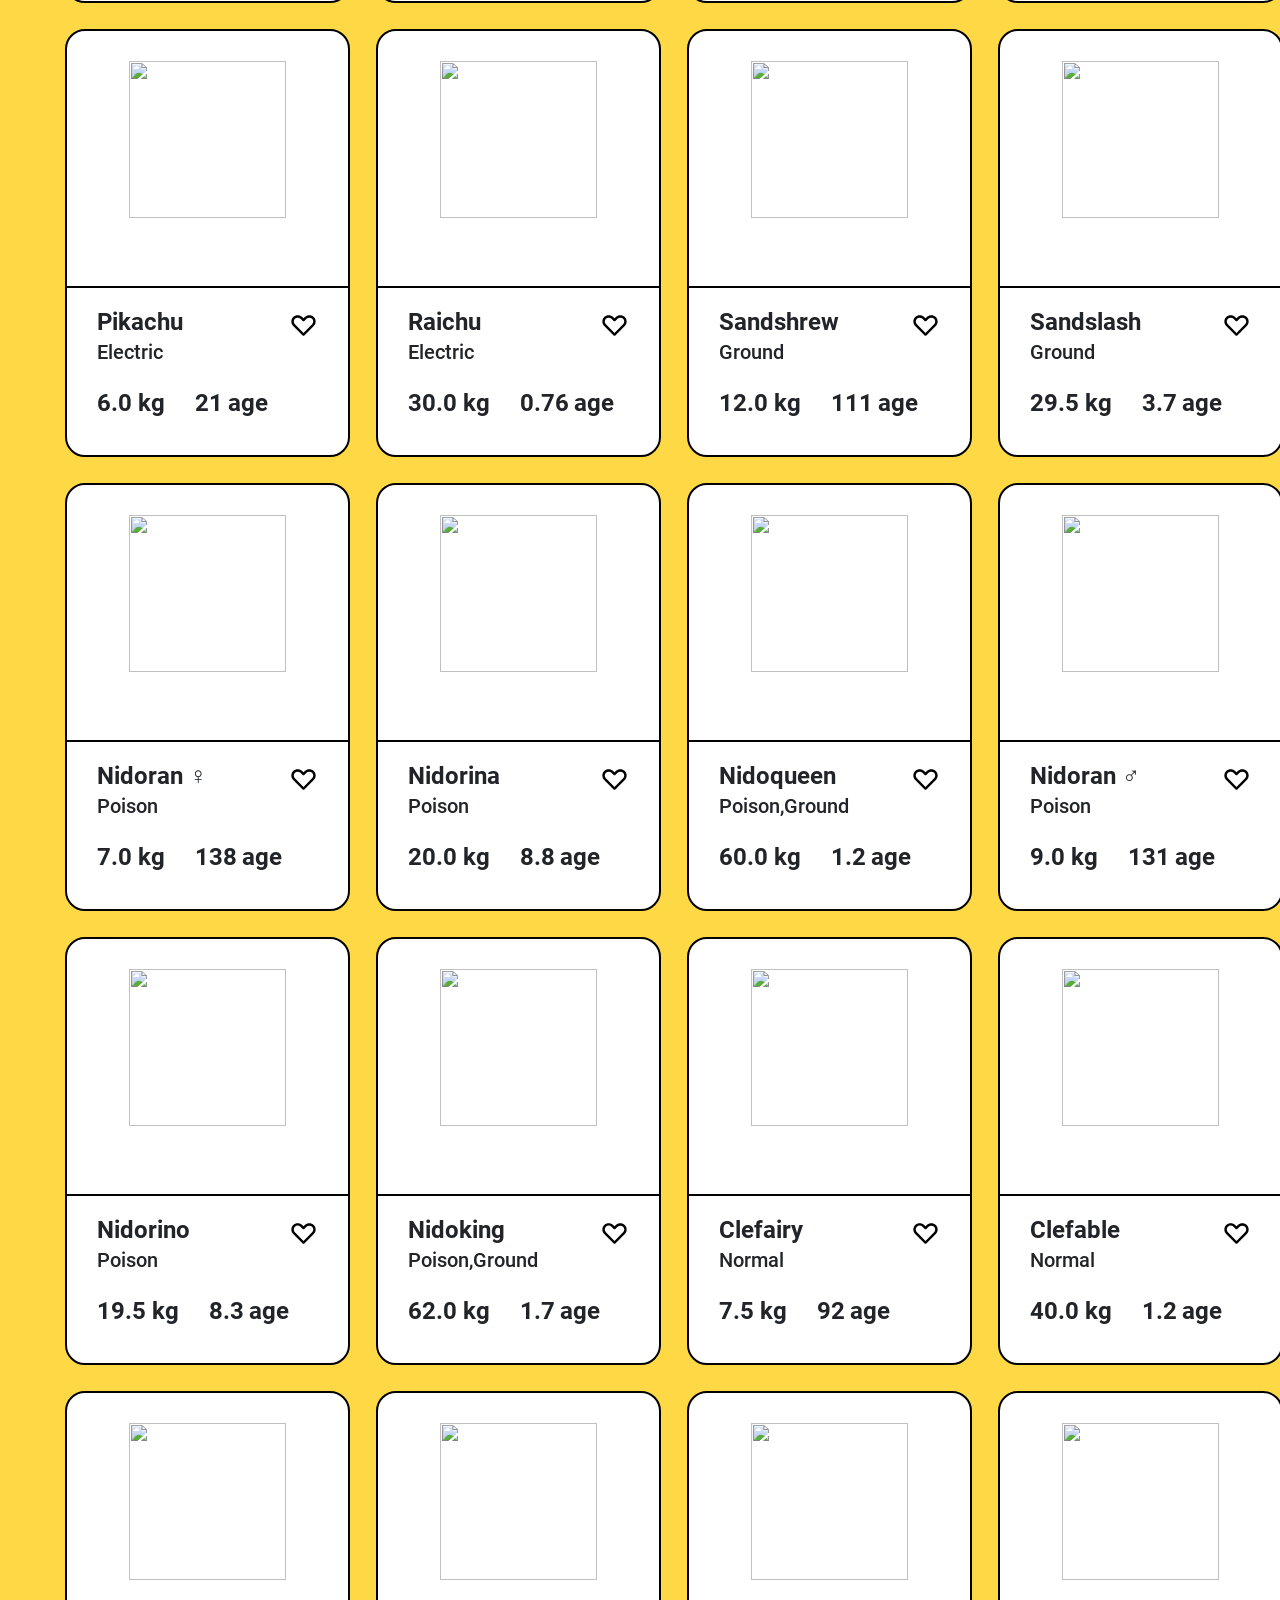
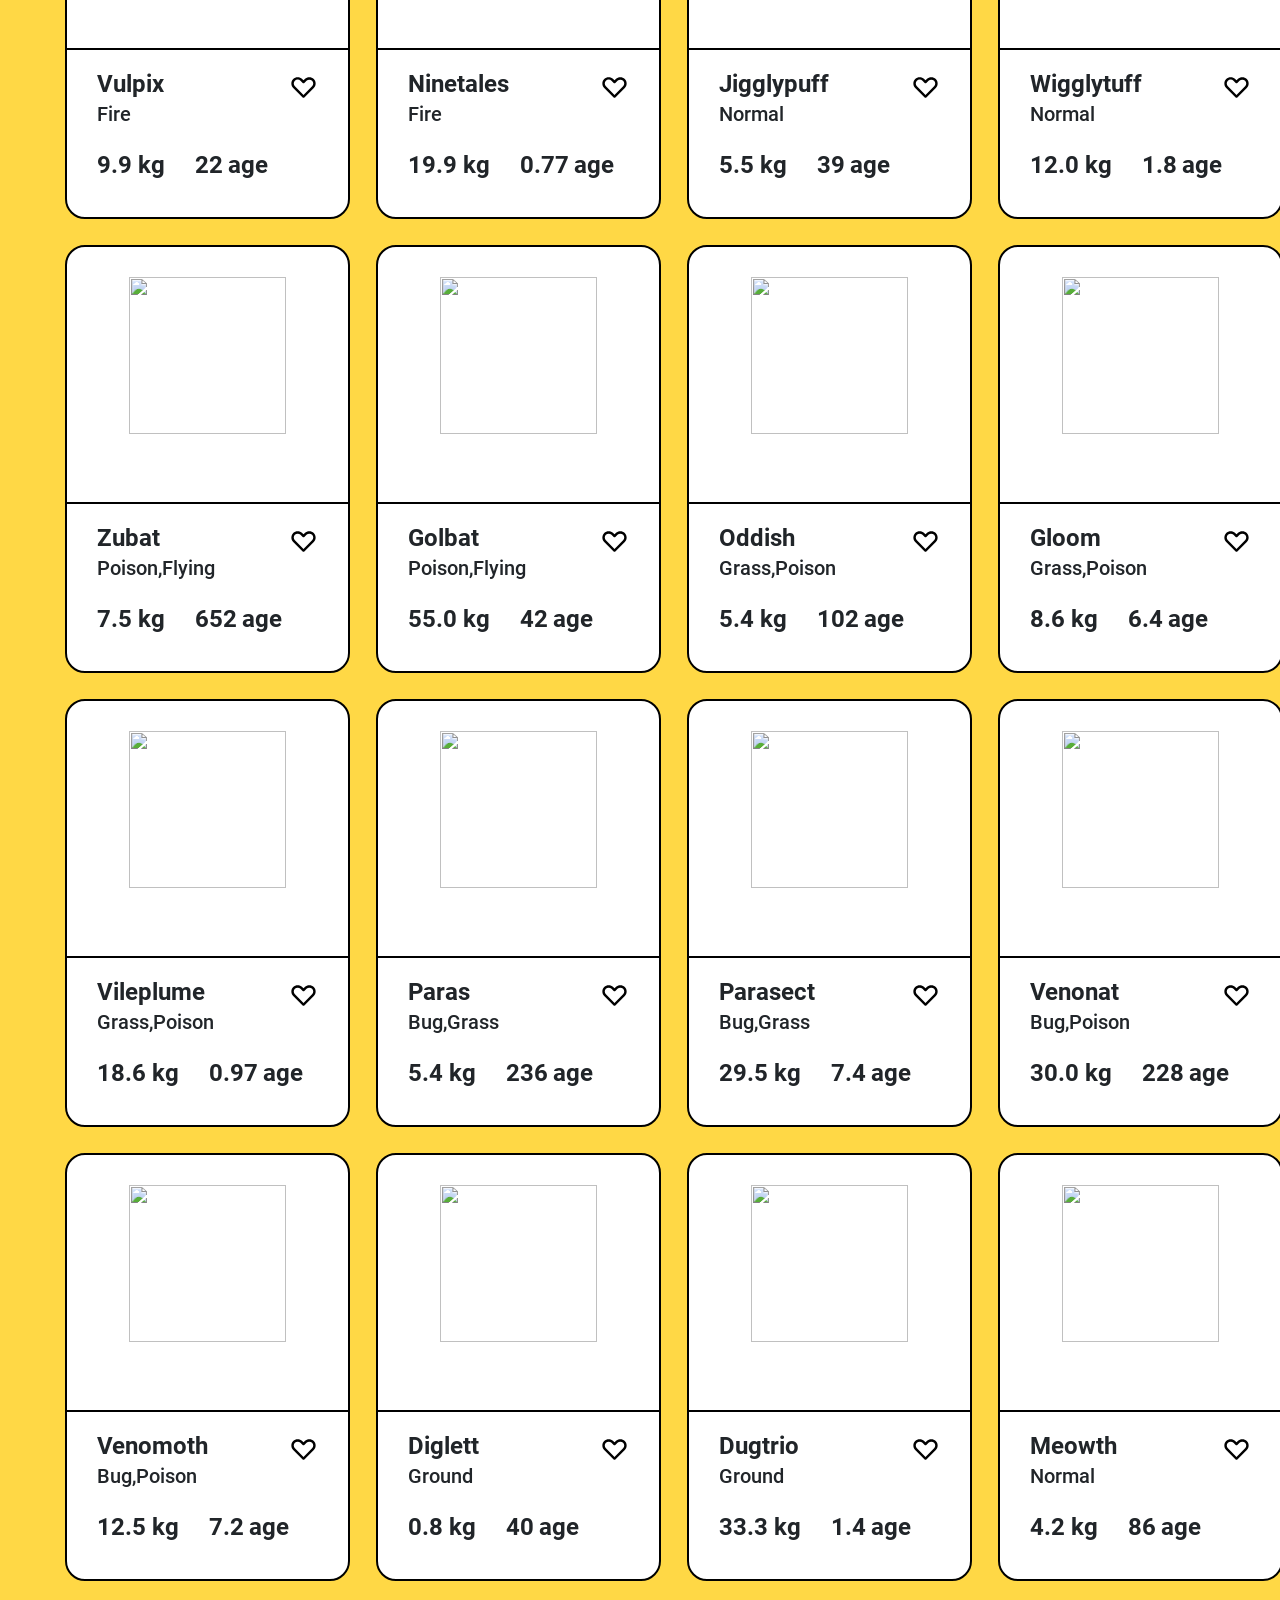
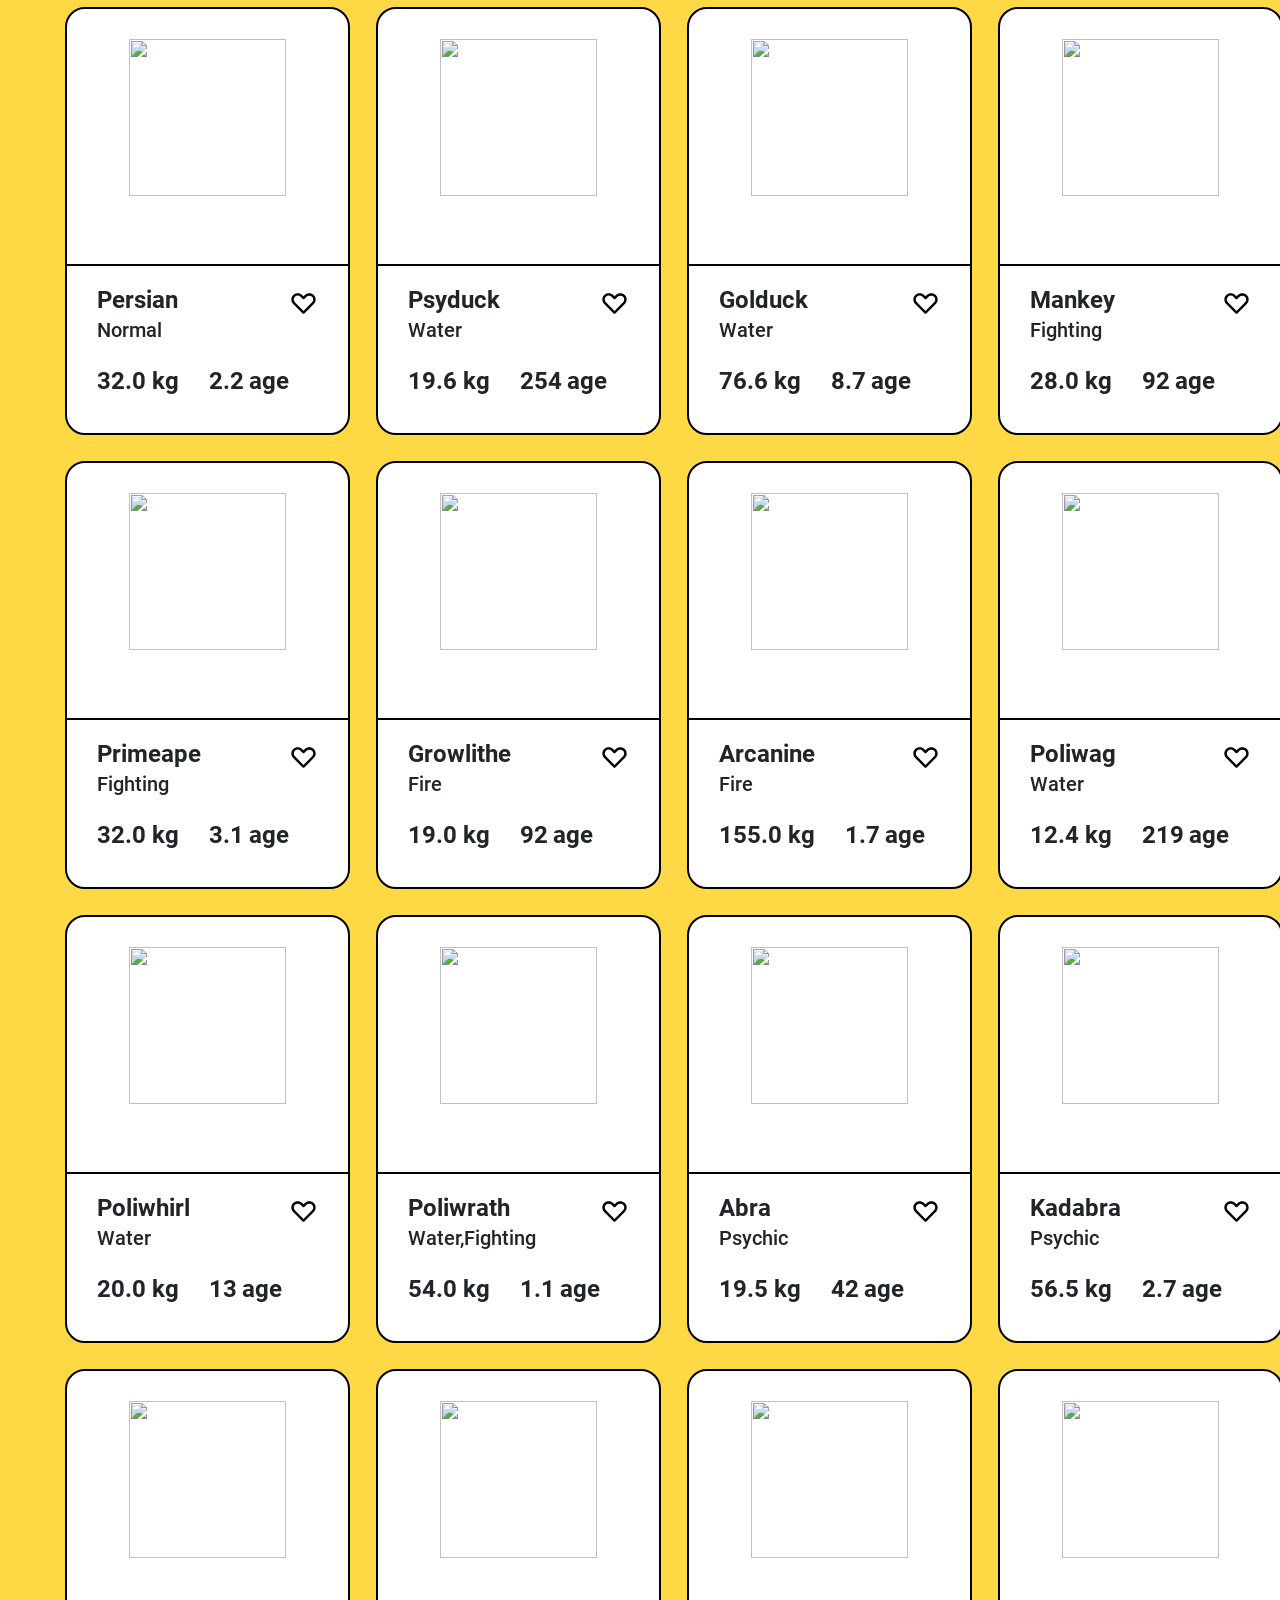
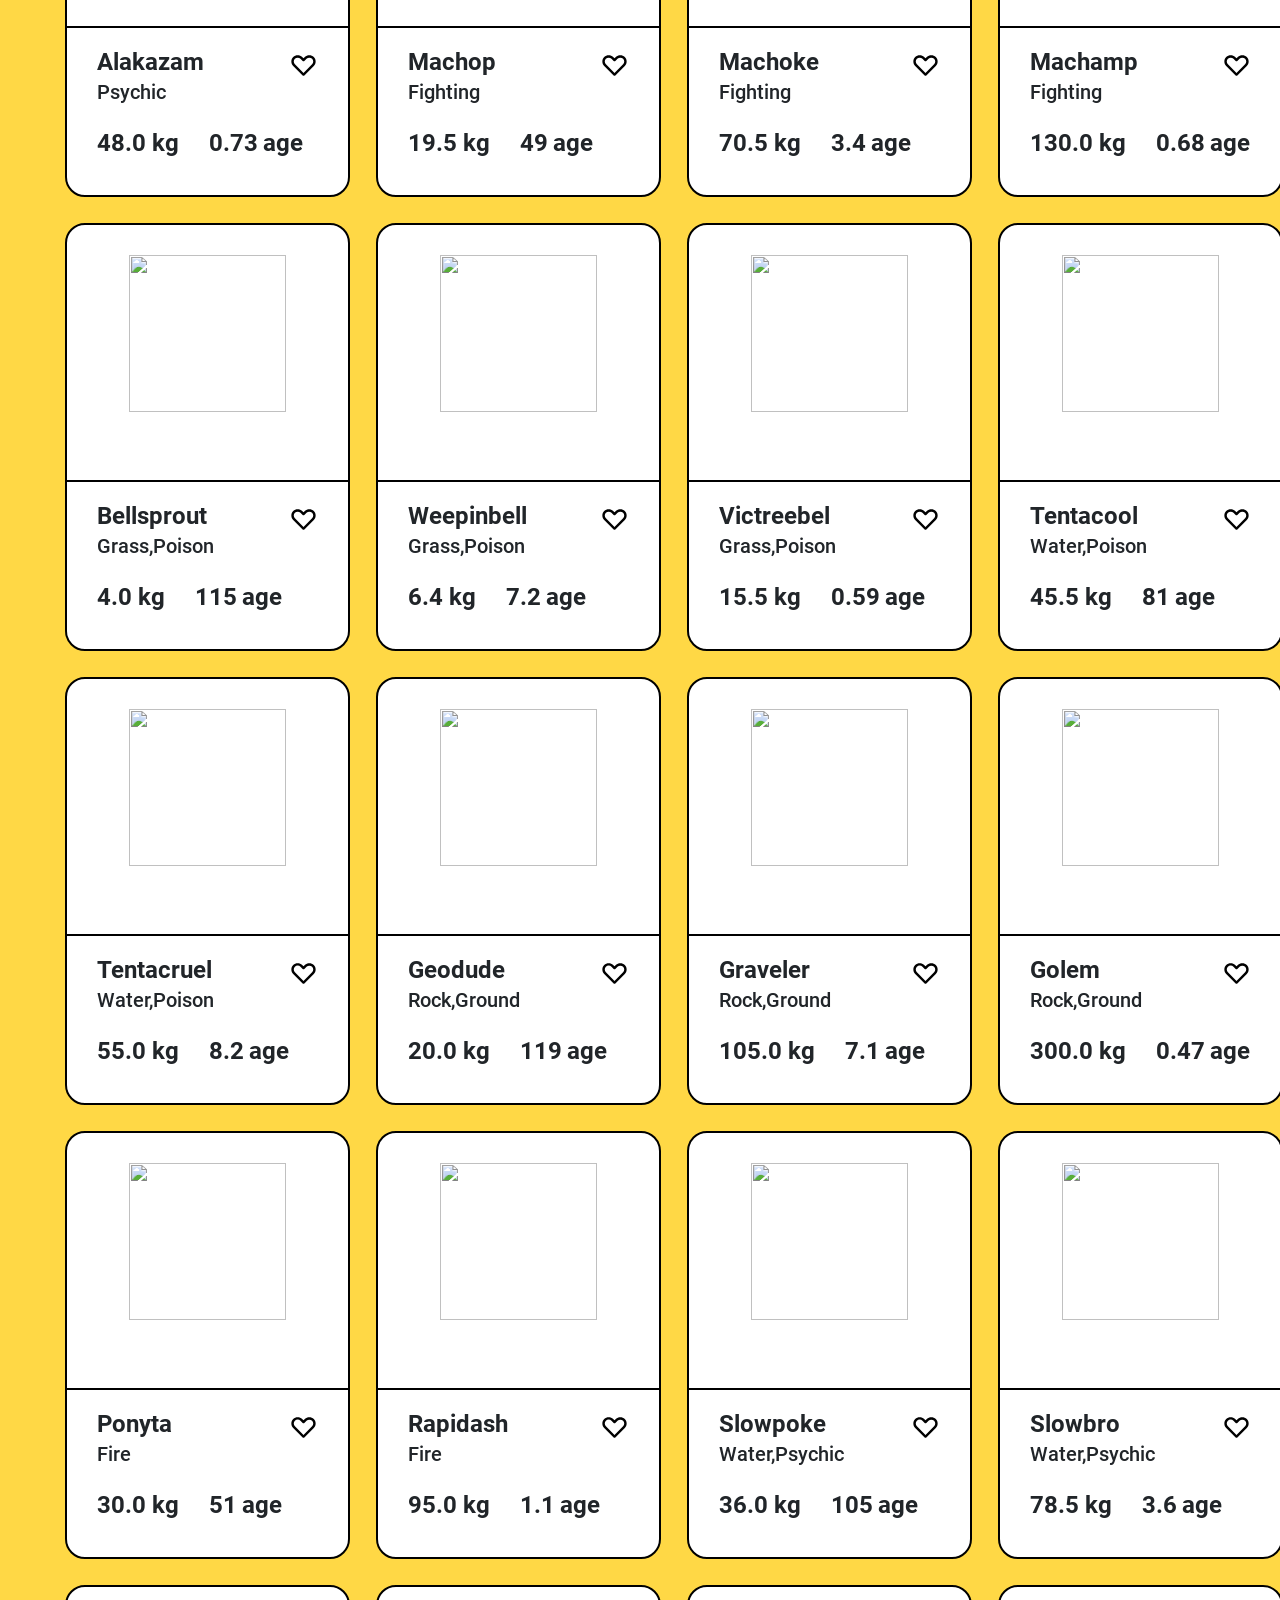
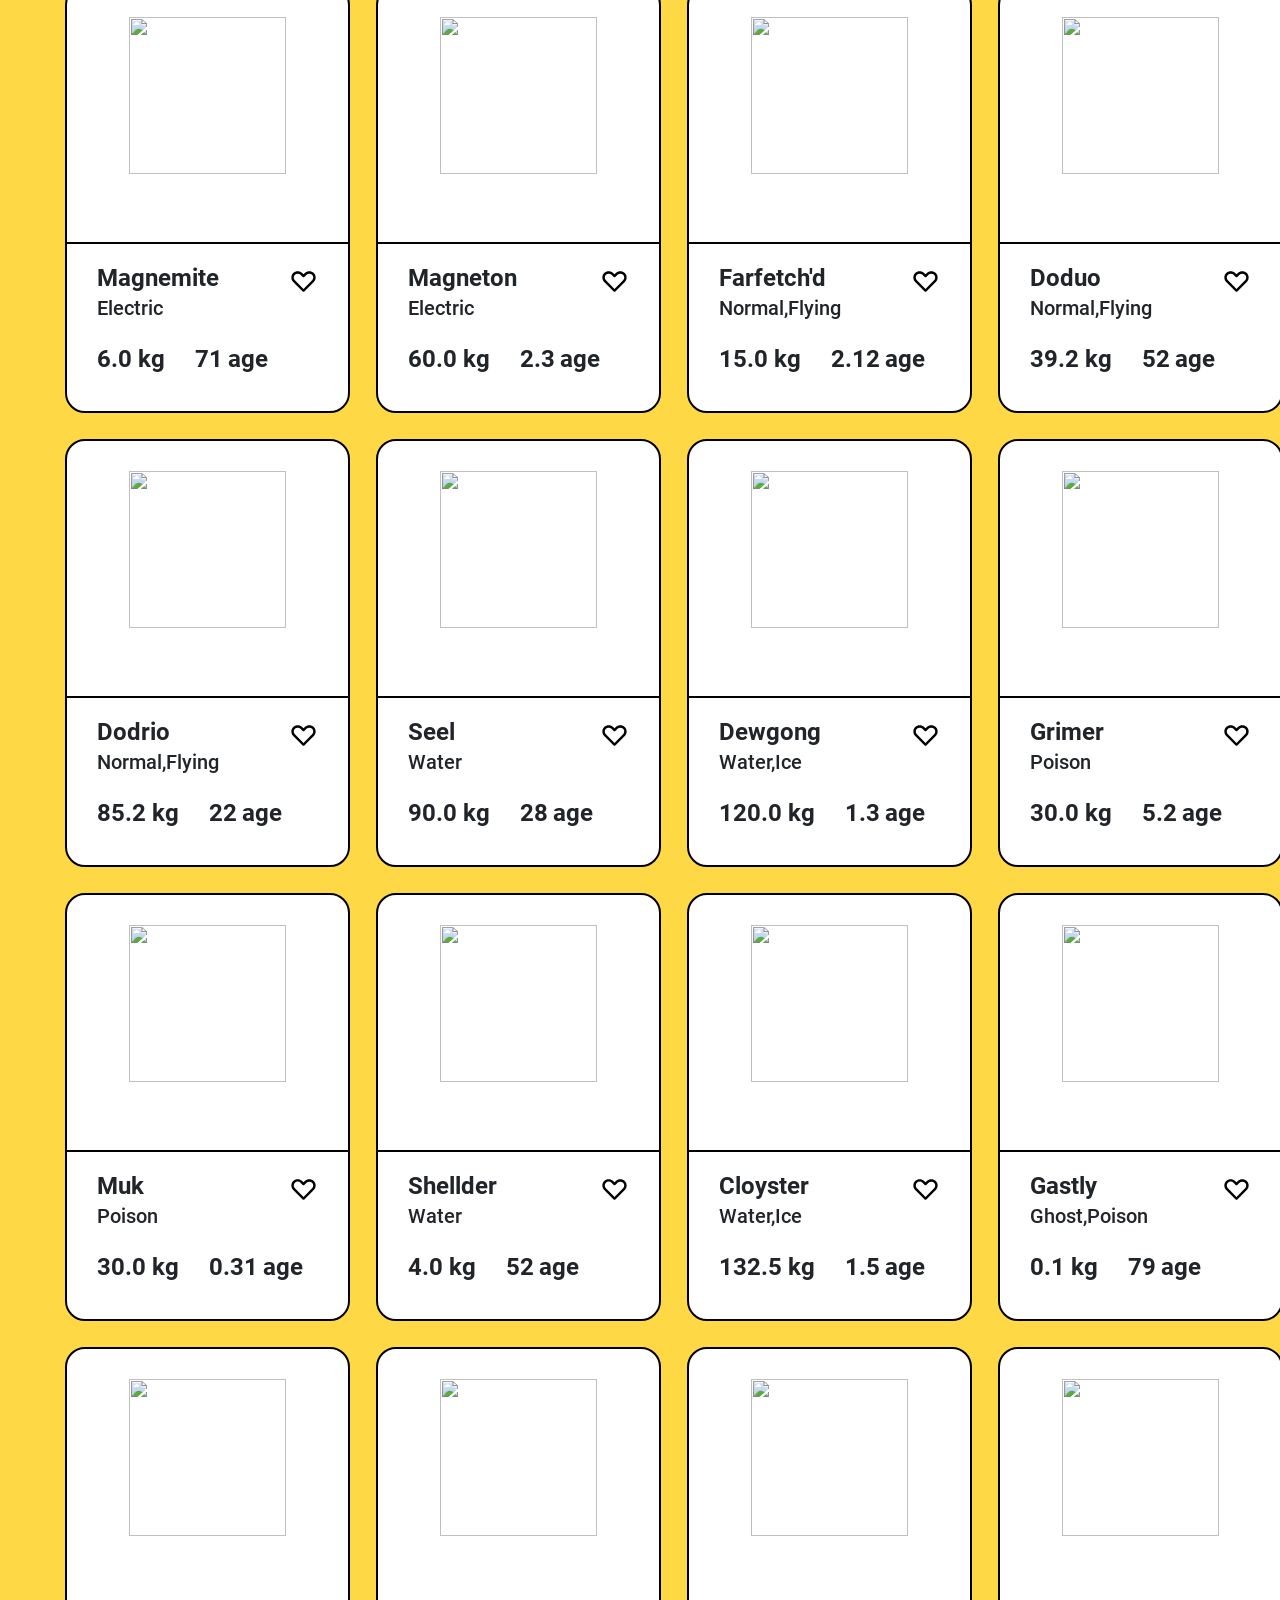
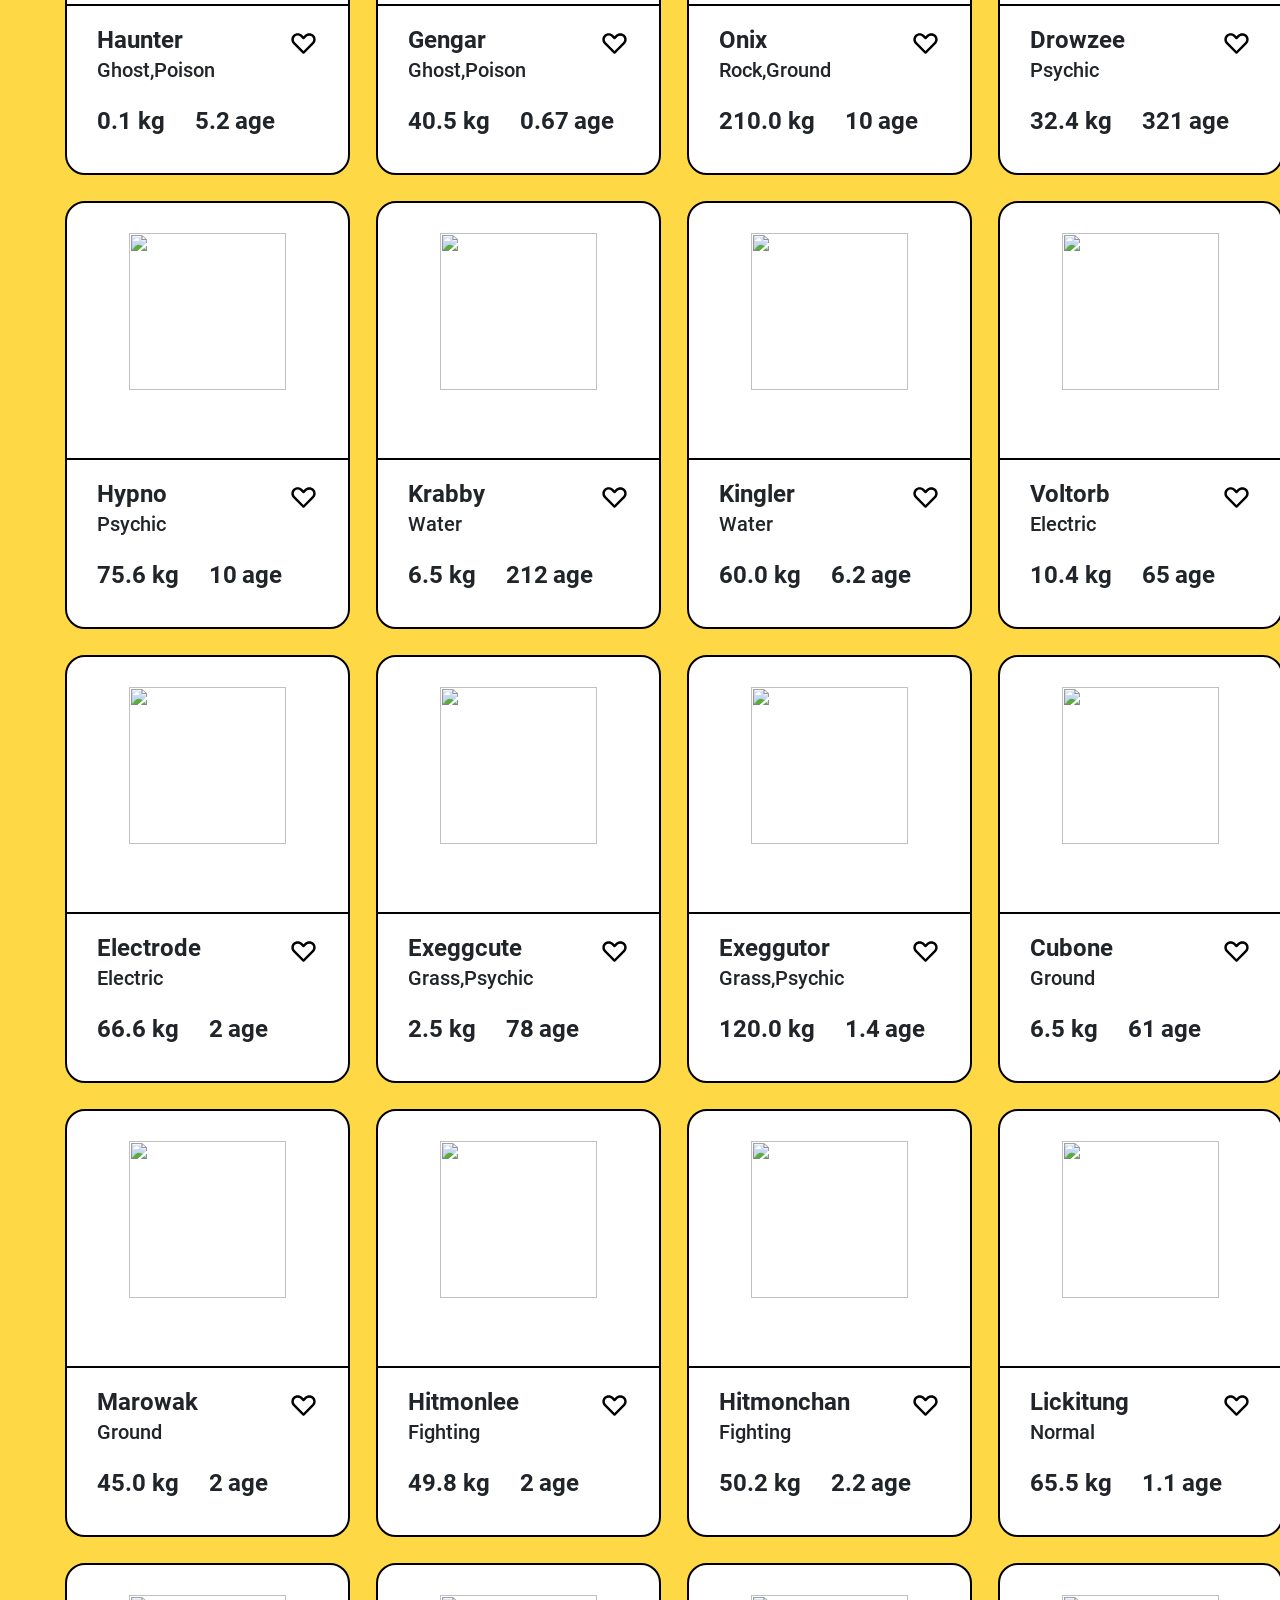
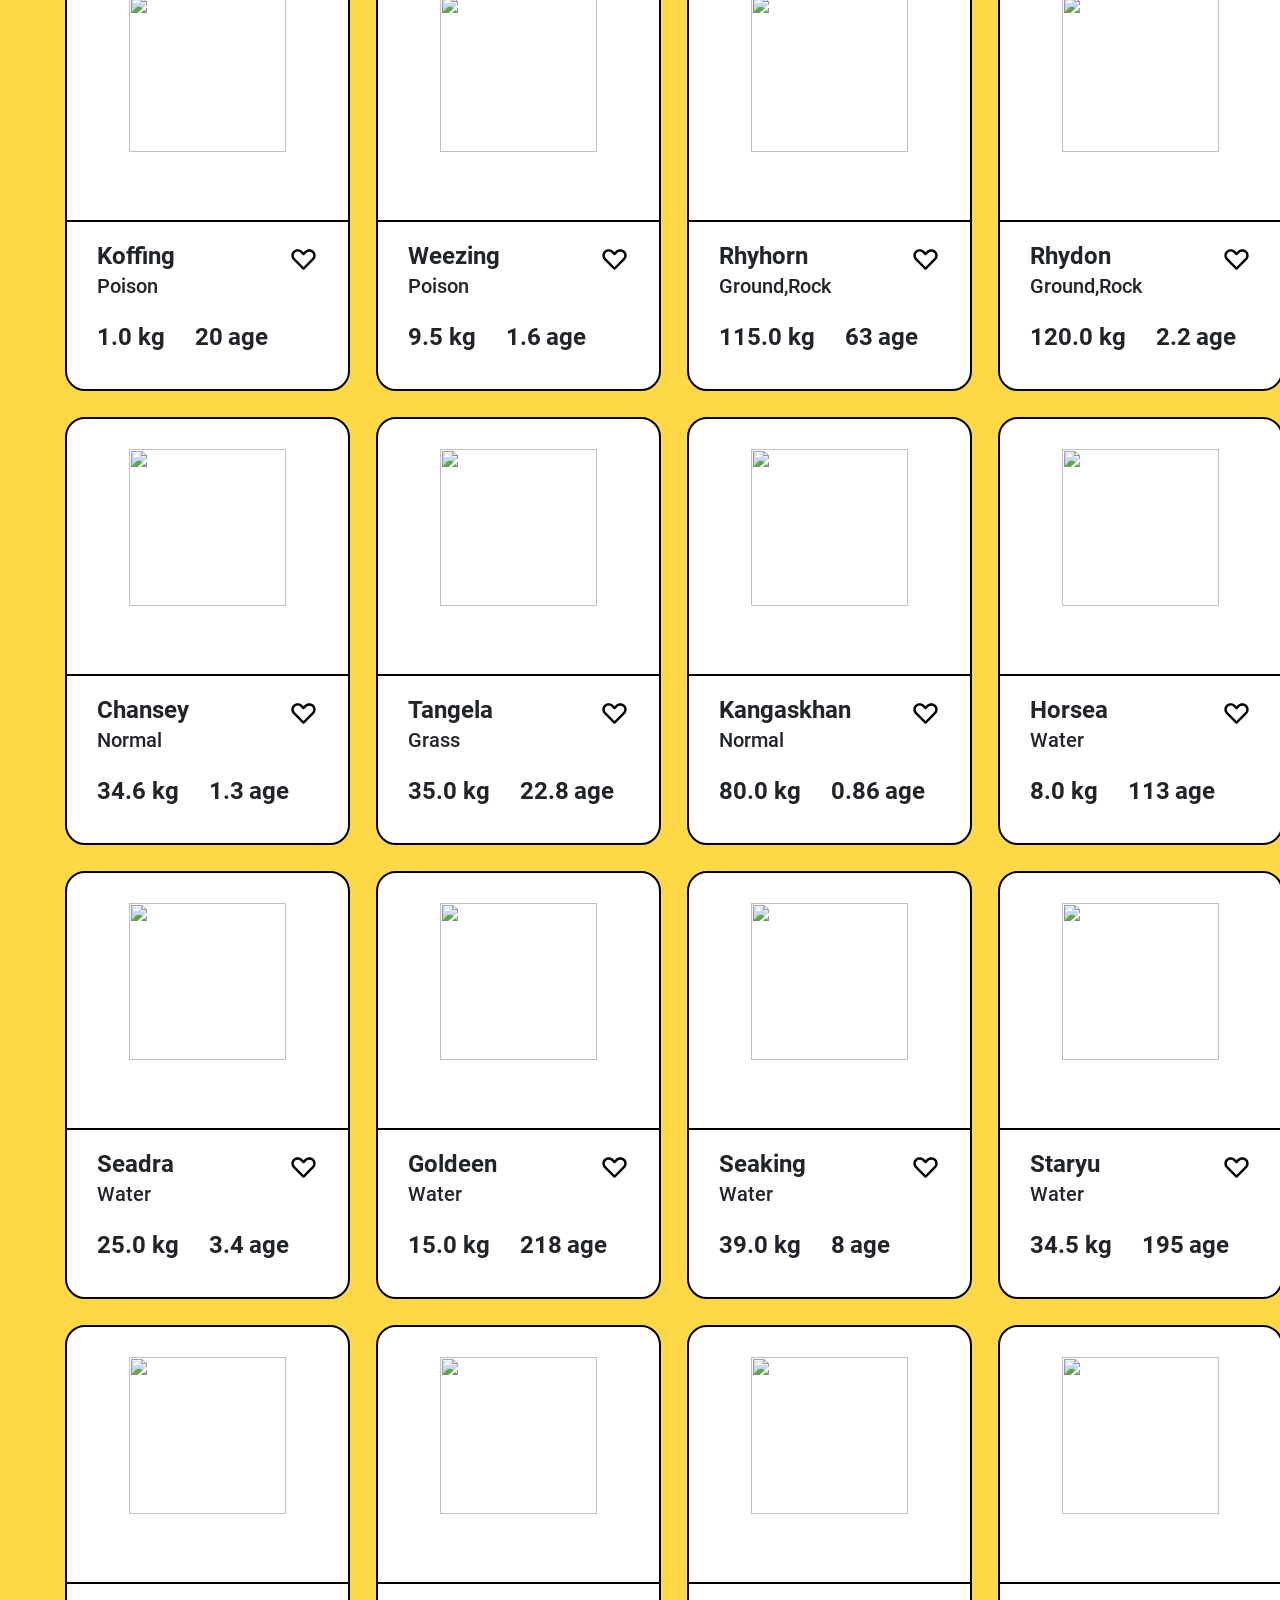
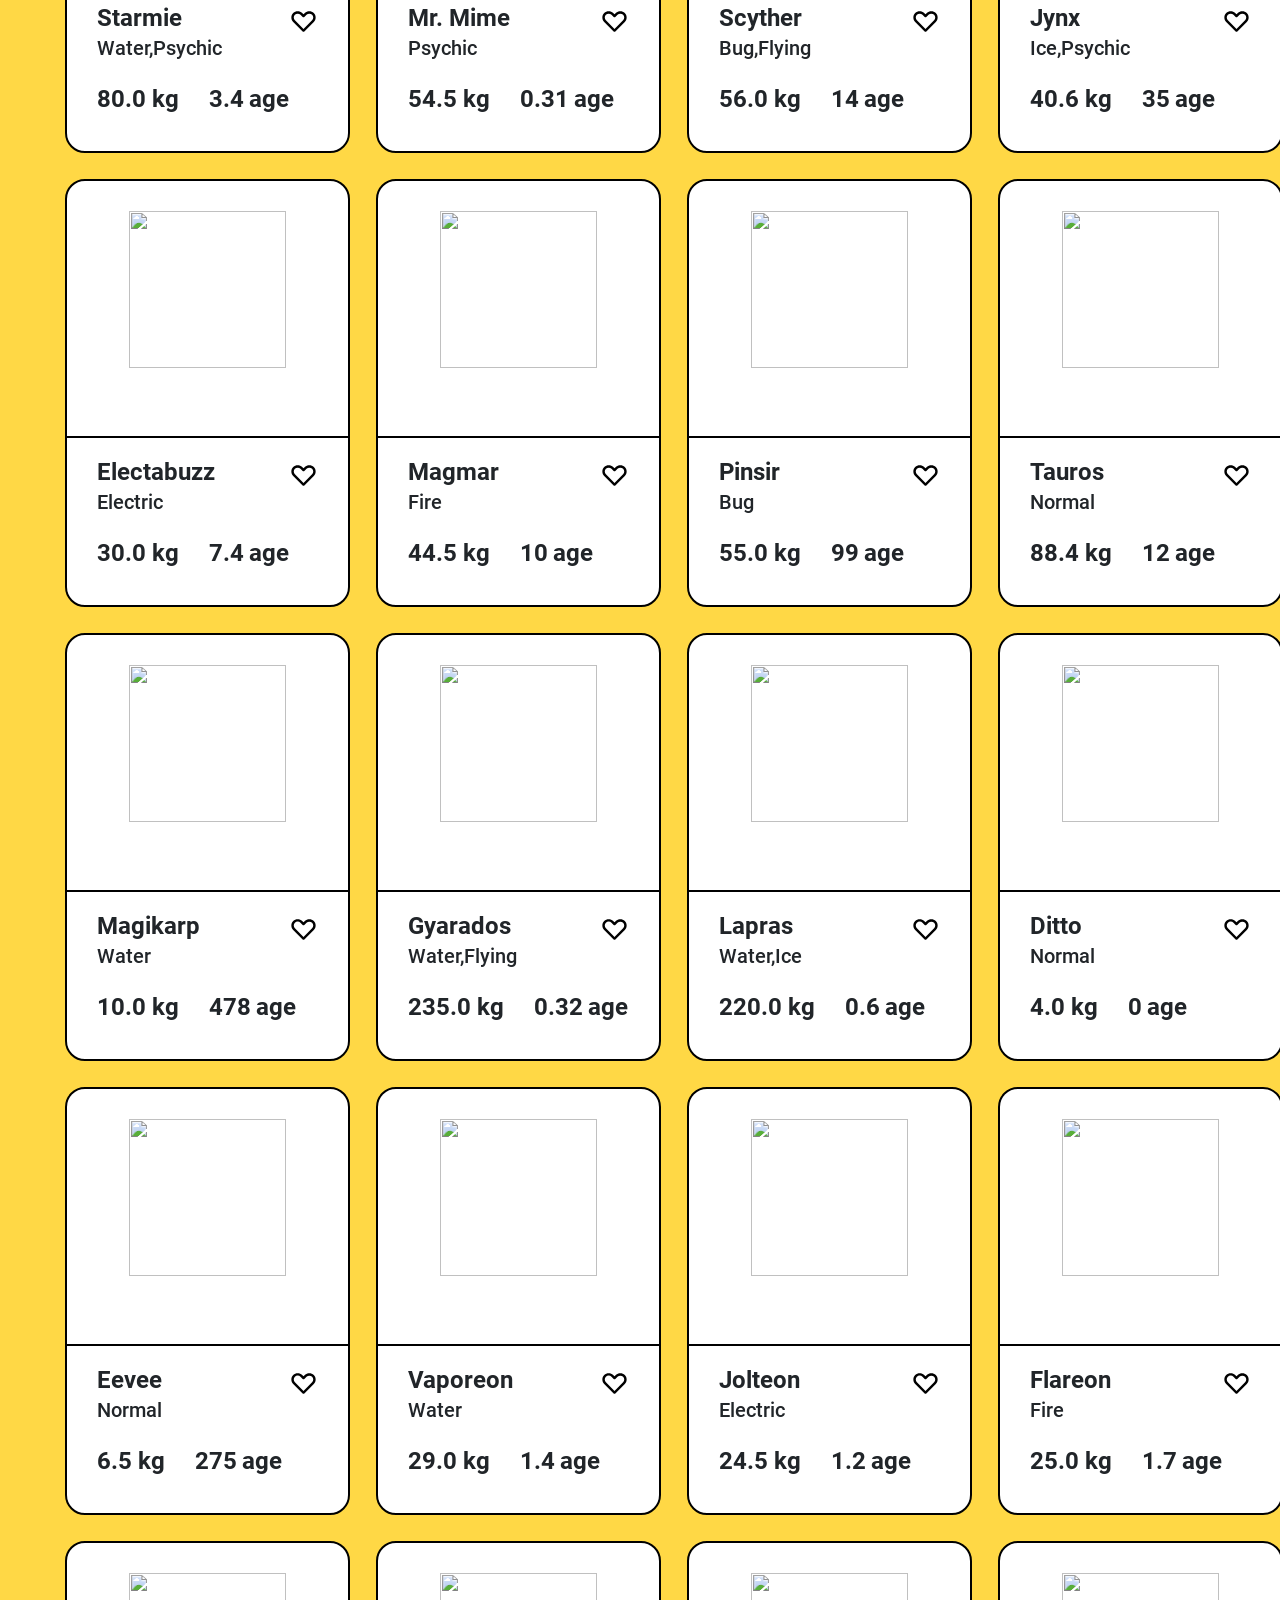
==== commit bb1205f5: "finish" ====
--- a/index.html
+++ b/index.html
@@ -5,8 +5,10 @@
      <meta charset="UTF-8">
      <meta http-equiv="X-UA-Compatible" content="IE=edge">
      <meta name="viewport" content="width=device-width, initial-scale=1.0">
+     <link rel="icon" href="./img/icons8-pokeball.png">
      <link rel="stylesheet" href="./fonts/stylesheet.css">
      <link rel="stylesheet" href="./bootstrap/css/bootstrap.min.css">
+     <link rel="stylesheet" href="./css/normalize.css">
      <link rel="stylesheet" href="./css/main.css">
      <title>Pokemon</title>
 </head>
@@ -16,6 +18,7 @@
      <section class="wrapper">
           <div class="container-wrapper">
                <div class="wrapper__box d-flex justify-content-center">
+                    <button class="wrapper__btn"></button>
                     <img src="./img/pokemon_logo.png" alt="logo" width="610" height="225">
                </div>
                <div class="wrapper__buttons d-flex  justify-content-center">
@@ -27,23 +30,10 @@
 
                <div class="wrap__result">
                     <ul class="wrap__list">
-                         <li class="wrap__item">
-                              <img class="wrap__img" src="./img/pokemon.png" alt="pokemong" width="157" height="157">
-                              <div class="wrap__item-box">
-                                   <h3 class="wrap__header">Pokemons</h3>
-                                   <p class="wrap__type">Grass Poison</p>
-                                   <button class="wrap__btn"></button>
-                                   <span class="wrap__weight">kg</span>
-                                   <span class="wrap__spawn">
-                                        <span class="wrap__age">age</span>
-                                   </span>
-                              </div>
-                         </li>
                     </ul>
                </div>
           </div>
      </section>
-
 
      <!-- JAVASCRIPT -->
      <script src="./bootstrap/js/bootstrap.bundle.min.js"></script>
--- a/css/main.css
+++ b/css/main.css
@@ -1,5 +1,5 @@
 /* FONTS */
-@font-face {
+/* @font-face {
      font-family: 'Roboto';
      src: url('Roboto-Bold.woff2') format('woff2'),
           url('Roboto-Bold.woff') format('woff');
@@ -15,7 +15,7 @@
      font-weight: 500;
      font-style: normal;
      font-display: swap;
-}
+} */
 
 *,
 *::before,
@@ -36,12 +36,43 @@
      padding: 0px 20px;
 }
 
+.visually-hidden {
+     position: absolute;
+     width: 1px;
+     height: 1px;
+     margin: -1px;
+     padding: 0;
+     overflow: hidden;
+     border: 0;
+     clip: rect(0 0 0 0);
+}
+
+img {
+     max-width: 100%;
+     height: auto;
+     vertical-align: middle;
+}
+
+
+body::-webkit-scrollbar {
+     width: 8px;
+}
+
+body::-webkit-scrollbar-track {
+     box-shadow: inset 0 0 6px rgba(0, 0, 0, 0.3);
+}
+
+body::-webkit-scrollbar-thumb {
+     background-color: rgb(141, 117, 10);
+     border-radius: 15px;
+}
+
 .wrapper__box {
      position: relative;
      margin: 50px 0px 70px 0px;
 }
 
-.wrapper__box::after {
+.wrapper__btn {
      position: absolute;
      top: 8px;
      right: 5px;
@@ -49,9 +80,17 @@
      width: 41px;
      height: 35px;
      cursor: pointer;
+     border: none;
+     background-color: transparent;
      background-image: url("../img/heart.svg");
      background-repeat: no-repeat;
      background-size: cover;
+}
+
+.wrapper__btn.active {
+     width: 41px;
+     height: 31px;
+     background-image: url("../img/heart-red.svg");
 }
 
 .wrapper__buttons {
@@ -123,6 +162,7 @@
 
 .wrap__list {
      display: flex;
+     justify-content: center;
      flex-wrap: wrap;
      margin: -15px;
      padding: 0;
@@ -133,7 +173,7 @@
      flex-direction: column;
      align-items: center;
      margin: 13px;
-     width: 307px;
+     width: 285px;
      background: #FFFFFF;
      cursor: pointer;
      border: 2px solid #000000;
@@ -217,4 +257,52 @@
      font-weight: bold;
      font-size: 24px;
      line-height: 28px;
+}
+
+.modal-panel {
+     display: none;
+}
+
+.modal__overlay {
+     position: fixed;
+     top: 0px;
+     left: 0px;
+     width: 100vw;
+     height: 100vh;
+     background: rgba(0, 0, 0, 0.7);
+     z-index: 1;
+}
+
+.content {
+     position: fixed;
+     top: 50%;
+     left: 50%;
+     width: 1100px;
+     min-height: 500px;
+     padding: 20px;
+     transform: translate(-50%, -50%);
+     border: 2px solid #000;
+     border-radius: 20px;
+     background-color: #fff;
+     z-index: 2;
+}
+
+.close-btn {
+     position: absolute;
+     top: 20px;
+     right: 30px;
+     width: 30px;
+     height: 30px;
+     line-height: 25px;
+     cursor: pointer;
+     border: 2px solid transparent;
+     border-radius: 50px;
+     background-color: rgba(0, 0, 0, 0.664);
+     transition: 0.5s;
+}
+
+.close-btn:hover {
+     color: #000;
+     border: 2px solid #000;
+     background-color: transparent;
 }
